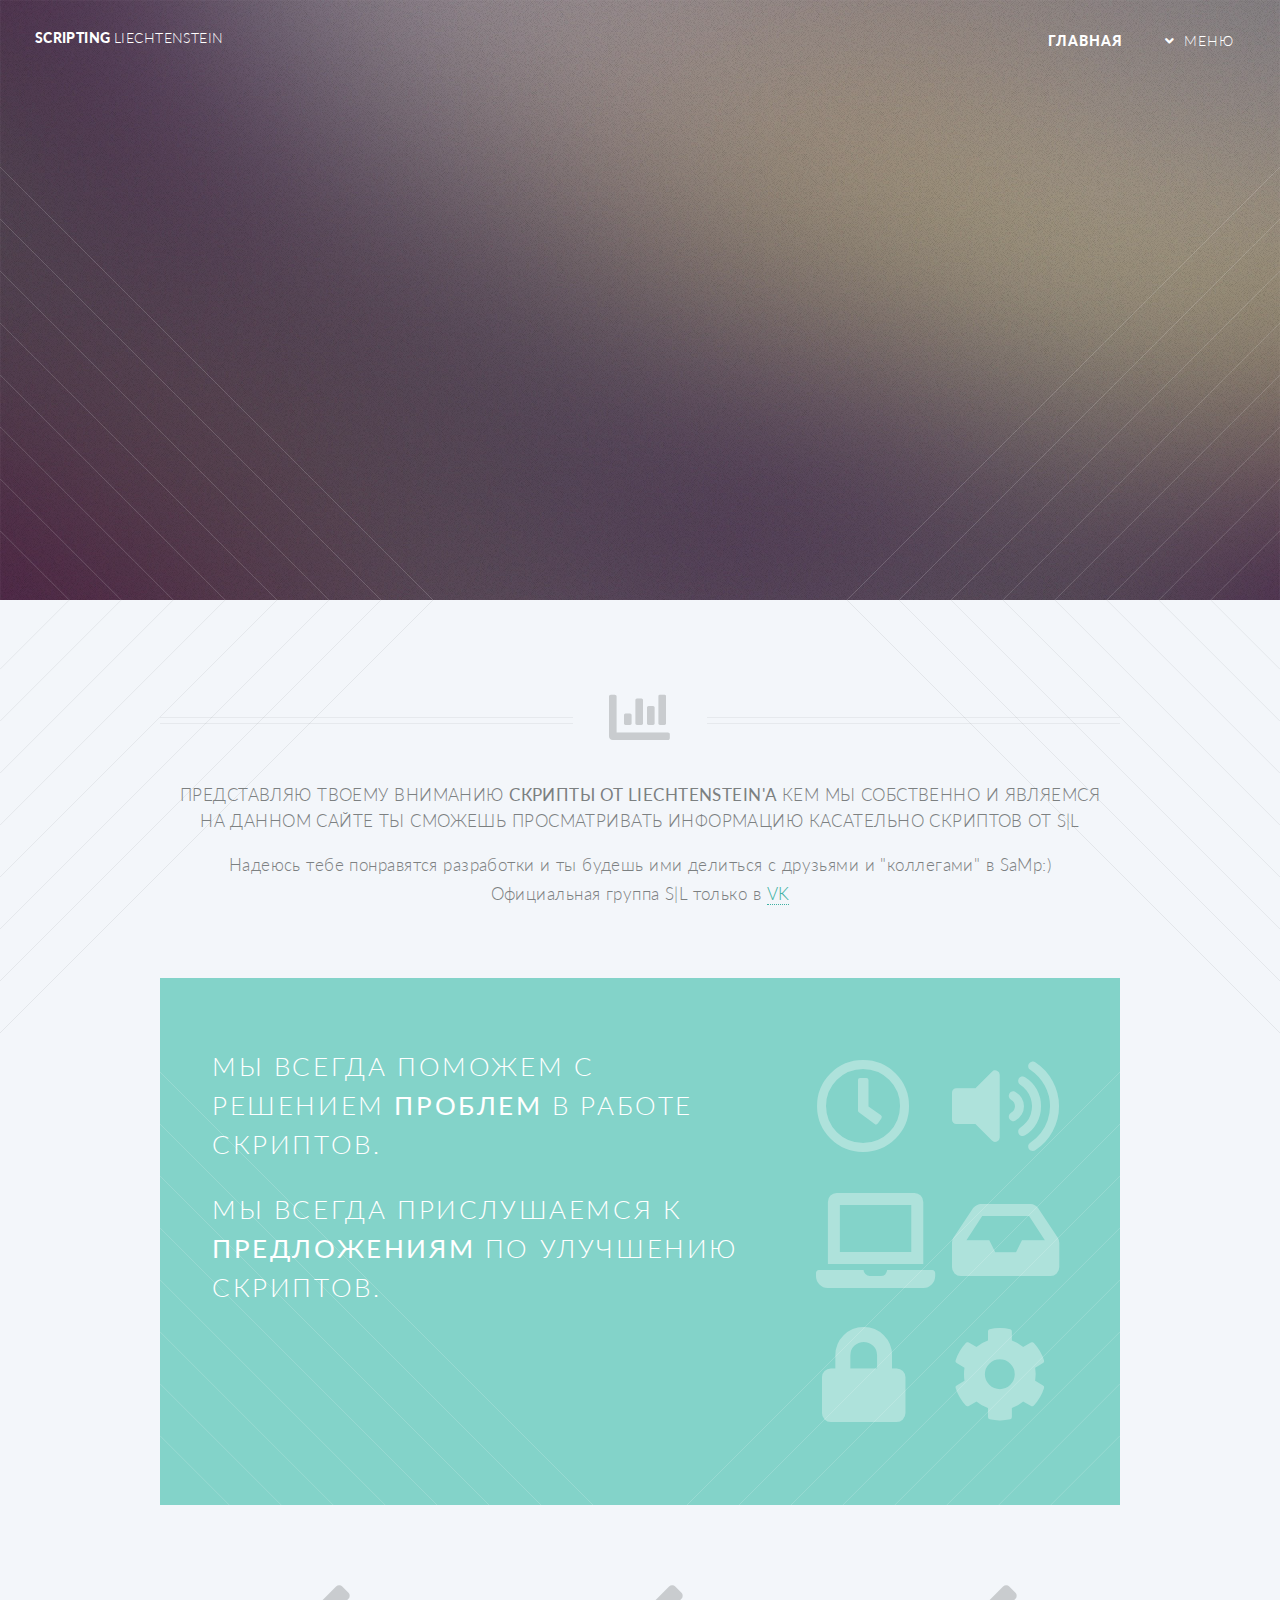
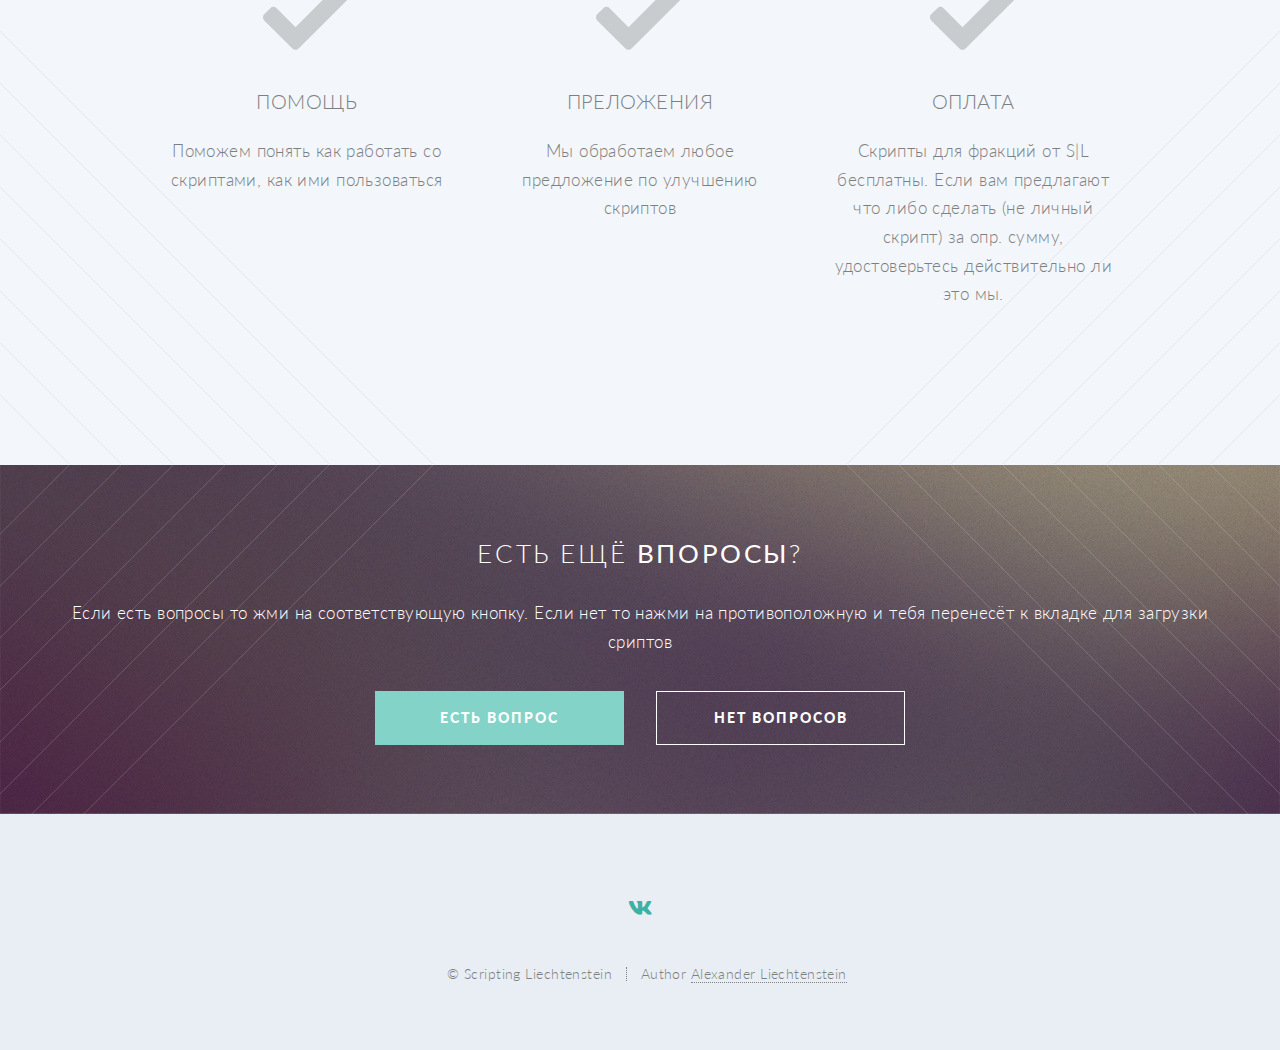
==== index.html @ 7e710039 "Update index.html" ====
<!DOCTYPE HTML>
<!--
	Designer by Liechtenstein // Author Liechtenstein
	vk.com/alexanderliecht
-->
<html lang="ru">
<html>
	<head>
		<title>Scripting Liechtenstein</title>
		<meta charset="utf-8" />
		<meta name="viewport" content="width=device-width, initial-scale=1, user-scalable=no" />
		<link rel="stylesheet" href="assets/css/main.css" />
		<noscript><link rel="stylesheet" href="assets/css/noscript.css" /></noscript>
		<source src="media/music.mp3">
	</head>
	<body class="index is-preload">
		<div id="page-wrapper">

			<!-- Header -->
				<header id="header" class="alt">
					<h1 id="logo"><a href="index.html">Scripting <span>Liechtenstein</span></a></h1>
					<nav id="nav">
						<ul>
							<li class="current"><a href="index.html">Главная</a></li>
							<li class="submenu">
								<a href="#">Меню</a>
								<ul>
									<li><a href="scripts.html">Скрипты</a></li>
									<li><a href="contact.html">Contact</a></li>
								</ul>
							</li>
							<!-- <li><a href="#" class="button primary">Sign Up</a></li> -->
						</ul>
					</nav>
				</header>

			<!-- Banner -->
				<section id="banner">
					<div class="inner">

						<header>
							<h2>Scripting Liechtenstein</h2>
						</header>
						<p>Это официальный сайт<strong> Scripting Liechtenstein</strong>						<br />
						Добро пожаловать!
						<br />
						<a href="https://vk.com/scripts_by_liechtenstein">Официальная группа VK</a>.</p>
						<footer>
							<ul class="buttons stacked">
								<li><a href="#main" class="button fit scrolly">Нажми</a></li>
							</ul>
						</footer>

					</div>

				</section>

			<!-- Main -->
				<article id="main">

					<header class="special container">
						<span class="icon solid fa-chart-bar"></span>
						<h1>Представляю твоему вниманию <strong>Скрипты от Liechtenstein'а</strong> кем мы собственно и являемся
						<br />
						На данном сайте ты сможешь просматривать информацию касательно скриптов от S|L</h1>
						<p>Надеюсь тебе понравятся разработки и ты будешь ими делиться с друзьями и "коллегами" в SaMp:)
						<br />
						Официальная группа S|L только в <a href="https://vk.com/scripts_by_liechtenstein">VK</a></p>
					</header>

					<!-- One -->
						<section class="wrapper style2 container special-alt">
							<div class="row gtr-50">
								<div class="col-8 col-12-narrower">

									<header>
										<h2>Мы всегда поможем с решением <strong>проблем</strong> в работе скриптов.</h2>
										<h2>Мы всегда прислушаемся к <strong>предложениям</strong> по улучшению скриптов.</h2>
									</header>
									<p></p>
									<!-- <footer>
										<ul class="buttons">
											<li><a href="#" class="button">Find Out More</a></li>
										</ul>
									</footer> -->

								</div>
								<div class="col-4 col-12-narrower imp-narrower">

									<ul class="featured-icons">
										<li><span class="icon fa-clock"><span class="label">Feature 1</span></span></li>
										<li><span class="icon solid fa-volume-up"><span class="label">Feature 2</span></span></li>
										<li><span class="icon solid fa-laptop"><span class="label">Feature 3</span></span></li>
										<li><span class="icon solid fa-inbox"><span class="label">Feature 4</span></span></li>
										<li><span class="icon solid fa-lock"><span class="label">Feature 5</span></span></li>
										<li><span class="icon solid fa-cog"><span class="label">Feature 6</span></span></li>
									</ul>

								</div>
							</div>
						</section>

					<!-- Two -->
						<section class="wrapper style1 container special">
							<div class="row">
								<div class="col-4 col-12-narrower">

									<section>
										<span class="icon solid featured fa-check"></span>
										<header>
											<h3>Помощь</h3>
										</header>
										<p>Поможем понять как работать со скриптами, как ими пользоваться</p>
									</section>

								</div>
								<div class="col-4 col-12-narrower">

									<section>
										<span class="icon solid featured fa-check"></span>
										<header>
											<h3>Преложения</h3>
										</header>
										<p>Мы обработаем любое предложение по улучшению скриптов</p>
									</section>

								</div>
								<div class="col-4 col-12-narrower">

									<section>
										<span class="icon solid featured fa-check"></span>
										<header>
											<h3>Оплата</h3>
										</header>
										<p>Скрипты для фракций от S|L бесплатны. Если вам предлагают что либо сделать (не личный скрипт) за опр. сумму, удостоверьтесь действительно ли это мы.</p>
									</section>

								</div>
							</div>
						</section>

					<!-- Three -->
						<!-- <section class="wrapper style3 container special">

							<header class="major">
								<h2>Next look at this <strong>cool stuff</strong></h2>
							</header>

							<div class="row">
								<div class="col-6 col-12-narrower">

									<section>
										<a href="#" class="image featured"><img src="images/pic01.jpg" alt="" /></a>
										<header>
											<h3>A Really Fast Train</h3>
										</header>
										<p>Sed tristique purus vitae volutpat commodo suscipit amet sed nibh. Proin a ullamcorper sed blandit. Sed tristique purus vitae volutpat commodo suscipit ullamcorper sed blandit lorem ipsum dolore.</p>
									</section>

								</div>
								<div class="col-6 col-12-narrower">

									<section>
										<a href="#" class="image featured"><img src="images/pic02.jpg" alt="" /></a>
										<header>
											<h3>An Airport Terminal</h3>
										</header>
										<p>Sed tristique purus vitae volutpat commodo suscipit amet sed nibh. Proin a ullamcorper sed blandit. Sed tristique purus vitae volutpat commodo suscipit ullamcorper sed blandit lorem ipsum dolore.</p>
									</section>

								</div>
							</div>
							<div class="row">
								<div class="col-6 col-12-narrower">

									<section>
										<a href="#" class="image featured"><img src="images/pic03.jpg" alt="" /></a>
										<header>
											<h3>Hyperspace Travel</h3>
										</header>
										<p>Sed tristique purus vitae volutpat commodo suscipit amet sed nibh. Proin a ullamcorper sed blandit. Sed tristique purus vitae volutpat commodo suscipit ullamcorper sed blandit lorem ipsum dolore.</p>
									</section>

								</div>
								<div class="col-6 col-12-narrower">

									<section>
										<a href="#" class="image featured"><img src="images/pic04.jpg" alt="" /></a>
										<header>
											<h3>And Another Train</h3>
										</header>
										<p>Sed tristique purus vitae volutpat commodo suscipit amet sed nibh. Proin a ullamcorper sed blandit. Sed tristique purus vitae volutpat commodo suscipit ullamcorper sed blandit lorem ipsum dolore.</p>
									</section>

								</div>
							</div>

							<footer class="major">
								<ul class="buttons">
									<li><a href="#" class="button">See More</a></li>
								</ul>
							</footer>

						</section> -->

				</article>

			<!-- CTA -->
				<section id="cta">

					<header>
						<h2>Есть ещё <strong>впоросы</strong>?</h2>
						<p>Если есть вопросы то жми на соответствующую кнопку. Если нет то нажми на противоположную и тебя перенесёт к вкладке для загрузки сриптов</p>
					</header>
					<footer>
						<ul class="buttons">
							<li><a href="#" class="button primary">Есть вопрос</a></li>
							<li><a href="#" class="button">Нет вопросов</a></li>
						</ul>
					</footer>

				</section>

			<!-- Footer -->
				<footer id="footer">

					<ul class="icons">
						<!-- <li><a href="#" class="icon brands circle fa-twitter"><span class="label">Twitter</span></a></li> -->
						<li><a href="https://vk.com/scripts_by_liechtenstein" class="icon brands circle fa-vk"><span class="label">ВКонтакте</span></a></li>
						<!-- <li><a href="#" class="icon brands circle fa-google-plus-g"><span class="label">Google+</span></a></li> -->
						<!-- <li><a href="#" class="icon brands circle fa-github"><span class="label">Github</span></a></li> -->
						<!-- <li><a href="#" class="icon brands circle fa-dribbble"><span class="label">Dribbble</span></a></li> -->
					</ul>

					<ul class="copyright">
						<li>&copy; Scripting Liechtenstein</li><li>Author <a href="https://vk.com/alexanderliecht">Alexander Liechtenstein</a></li>
					</ul>

				</footer>

		</div>

		<!-- Scripts -->
			<script src="assets/js/jquery.min.js"></script>
			<script src="assets/js/jquery.dropotron.min.js"></script>
			<script src="assets/js/jquery.scrolly.min.js"></script>
			<script src="assets/js/jquery.scrollex.min.js"></script>
			<script src="assets/js/browser.min.js"></script>
			<script src="assets/js/breakpoints.min.js"></script>
			<script src="assets/js/util.js"></script>
			<script src="assets/js/main.js"></script>

	</body>
</html>
---- assets/css/main.css ----
@import url("fontawesome-all.min.css");
@import url("https://fonts.googleapis.com/css?family=Lato:300,400,900");

/*
	Twenty by HTML5 UP
	html5up.net | @ajlkn
	Free for personal and commercial use under the CCA 3.0 license (html5up.net/license)
*/

html, body, div, span, applet, object,
iframe, h1, h2, h3, h4, h5, h6, p, blockquote,
pre, a, abbr, acronym, address, big, cite,
code, del, dfn, em, img, ins, kbd, q, s, samp,
small, strike, strong, sub, sup, tt, var, b,
u, i, center, dl, dt, dd, ol, ul, li, fieldset,
form, label, legend, table, caption, tbody,
tfoot, thead, tr, th, td, article, aside,
canvas, details, embed, figure, figcaption,
footer, header, hgroup, menu, nav, output, ruby,
section, summary, time, mark, audio, video {
	margin: 0;
	padding: 0;
	border: 0;
	font-size: 100%;
	font: inherit;
	vertical-align: baseline;}

article, aside, details, figcaption, figure,
footer, header, hgroup, menu, nav, section {
	display: block;}

body {
	line-height: 1;
}

ol, ul {
	list-style: none;
}

blockquote, q {
	quotes: none;
}

	blockquote:before, blockquote:after, q:before, q:after {
		content: '';
		content: none;
	}

table {
	border-collapse: collapse;
	border-spacing: 0;
}

body {
	-webkit-text-size-adjust: none;
}

mark {
	background-color: transparent;
	color: inherit;
}

input::-moz-focus-inner {
	border: 0;
	padding: 0;
}

input, select, textarea {
	-moz-appearance: none;
	-webkit-appearance: none;
	-ms-appearance: none;
	appearance: none;
}

/* Basic */

	html {
		box-sizing: border-box;
	}

	*, *:before, *:after {
		box-sizing: inherit;
	}

	body {
		background: #f3f6fa;
	}

		body.is-preload *, body.is-preload *:before, body.is-preload *:after {
			-moz-animation: none !important;
			-webkit-animation: none !important;
			-ms-animation: none !important;
			animation: none !important;
			-moz-transition: none !important;
			-webkit-transition: none !important;
			-ms-transition: none !important;
			transition: none !important;
		}

	body, input, select, textarea {
		color: #7c8081;
		font-family: 'Lato', sans-serif;
		font-size: 15pt;
		font-weight: 300;
		letter-spacing: 0.025em;
		line-height: 1.75em;
	}

	a {
		-moz-transition: color 0.2s ease-in-out, border-color 0.2s ease-in-out, background-color 0.2s ease-in-out;
		-webkit-transition: color 0.2s ease-in-out, border-color 0.2s ease-in-out, background-color 0.2s ease-in-out;
		-ms-transition: color 0.2s ease-in-out, border-color 0.2s ease-in-out, background-color 0.2s ease-in-out;
		transition: color 0.2s ease-in-out, border-color 0.2s ease-in-out, background-color 0.2s ease-in-out;
		color: #3fb1a3;
		text-decoration: none;
		border-bottom: dotted 1px;
	}

		a:hover {
			border-bottom-color: transparent;
		}

	strong, b {
		font-weight: 400;
	}

	p, ul, ol, dl, table, blockquote {
		margin: 0 0 2em 0;
	}

	h1, h2, h3, h4, h5, h6 {
		color: inherit;
		font-weight: 300;
		line-height: 1.75em;
		margin-bottom: 1em;
		text-transform: uppercase;
	}

		h1 a, h2 a, h3 a, h4 a, h5 a, h6 a {
			color: inherit;
			text-decoration: none;
			border: 0;
		}

	h2 {
		font-size: 1.5em;
		letter-spacing: 0.1em;
	}

	h3 {
		font-size: 1.15em;
		letter-spacing: 0.025em;
	}

	sub {
		font-size: 0.8em;
		position: relative;
		top: 0.5em;
	}

	sup {
		font-size: 0.8em;
		position: relative;
		top: -0.5em;
	}

	hr {
		border-top: solid 1px rgba(124, 128, 129, 0.2);
		border: 0;
		margin-bottom: 1.5em;
	}

	blockquote {
		border-left: solid 0.5em rgba(124, 128, 129, 0.2);
		font-style: italic;
		padding: 1em 0 1em 2em;
	}

/* Container */

	.container {
		margin: 0 auto;
		max-width: 100%;
		width: 1400px;
	}

		.container.medium {
			width: 1050px;
		}

		@media screen and (max-width: 1680px) {

			.container {
				width: 1200px;
			}

				.container.medium {
					width: 900px;
				}

		}

		@media screen and (max-width: 1280px) {

			.container {
				width: 960px;
			}

				.container.medium {
					width: 735px;
				}

		}

		@media screen and (max-width: 980px) {

			.container {
				width: 95%;
			}

				.container.medium {
					width: 71.25%;
				}

		}

		@media screen and (max-width: 840px) {

			.container {
				width: 95%;
			}

				.container.medium {
					width: 95%;
				}

		}

		@media screen and (max-width: 736px) {

			.container {
				width: 100%;
			}

				.container.medium {
					width: 100%;
				}

		}

/* Row */

	.row {
		display: flex;
		flex-wrap: wrap;
		box-sizing: border-box;
		align-items: stretch;
	}

		.row > * {
			box-sizing: border-box;
		}

		.row.gtr-uniform > * > :last-child {
			margin-bottom: 0;
		}

		.row.aln-left {
			justify-content: flex-start;
		}

		.row.aln-center {
			justify-content: center;
		}

		.row.aln-right {
			justify-content: flex-end;
		}

		.row.aln-top {
			align-items: flex-start;
		}

		.row.aln-middle {
			align-items: center;
		}

		.row.aln-bottom {
			align-items: flex-end;
		}

		.row > .imp {
			order: -1;
		}

		.row > .col-1 {
			width: 8.33333%;
		}

		.row > .off-1 {
			margin-left: 8.33333%;
		}

		.row > .col-2 {
			width: 16.66667%;
		}

		.row > .off-2 {
			margin-left: 16.66667%;
		}

		.row > .col-3 {
			width: 25%;
		}

		.row > .off-3 {
			margin-left: 25%;
		}

		.row > .col-4 {
			width: 33.33333%;
		}

		.row > .off-4 {
			margin-left: 33.33333%;
		}

		.row > .col-5 {
			width: 41.66667%;
		}

		.row > .off-5 {
			margin-left: 41.66667%;
		}

		.row > .col-6 {
			width: 50%;
		}

		.row > .off-6 {
			margin-left: 50%;
		}

		.row > .col-7 {
			width: 58.33333%;
		}

		.row > .off-7 {
			margin-left: 58.33333%;
		}

		.row > .col-8 {
			width: 66.66667%;
		}

		.row > .off-8 {
			margin-left: 66.66667%;
		}

		.row > .col-9 {
			width: 75%;
		}

		.row > .off-9 {
			margin-left: 75%;
		}

		.row > .col-10 {
			width: 83.33333%;
		}

		.row > .off-10 {
			margin-left: 83.33333%;
		}

		.row > .col-11 {
			width: 91.66667%;
		}

		.row > .off-11 {
			margin-left: 91.66667%;
		}

		.row > .col-12 {
			width: 100%;
		}

		.row > .off-12 {
			margin-left: 100%;
		}

		.row.gtr-0 {
			margin-top: 0px;
			margin-left: 0px;
		}

			.row.gtr-0 > * {
				padding: 0px 0 0 0px;
			}

			.row.gtr-0.gtr-uniform {
				margin-top: 0px;
			}

				.row.gtr-0.gtr-uniform > * {
					padding-top: 0px;
				}

		.row.gtr-25 {
			margin-top: -12.5px;
			margin-left: -12.5px;
		}

			.row.gtr-25 > * {
				padding: 12.5px 0 0 12.5px;
			}

			.row.gtr-25.gtr-uniform {
				margin-top: -12.5px;
			}

				.row.gtr-25.gtr-uniform > * {
					padding-top: 12.5px;
				}

		.row.gtr-50 {
			margin-top: -25px;
			margin-left: -25px;
		}

			.row.gtr-50 > * {
				padding: 25px 0 0 25px;
			}

			.row.gtr-50.gtr-uniform {
				margin-top: -25px;
			}

				.row.gtr-50.gtr-uniform > * {
					padding-top: 25px;
				}

		.row {
			margin-top: -50px;
			margin-left: -50px;
		}

			.row > * {
				padding: 50px 0 0 50px;
			}

			.row.gtr-uniform {
				margin-top: -50px;
			}

				.row.gtr-uniform > * {
					padding-top: 50px;
				}

		.row.gtr-150 {
			margin-top: -75px;
			margin-left: -75px;
		}

			.row.gtr-150 > * {
				padding: 75px 0 0 75px;
			}

			.row.gtr-150.gtr-uniform {
				margin-top: -75px;
			}

				.row.gtr-150.gtr-uniform > * {
					padding-top: 75px;
				}

		.row.gtr-200 {
			margin-top: -100px;
			margin-left: -100px;
		}

			.row.gtr-200 > * {
				padding: 100px 0 0 100px;
			}

			.row.gtr-200.gtr-uniform {
				margin-top: -100px;
			}

				.row.gtr-200.gtr-uniform > * {
					padding-top: 100px;
				}

		@media screen and (max-width: 1680px) {

			.row {
				display: flex;
				flex-wrap: wrap;
				box-sizing: border-box;
				align-items: stretch;
			}

				.row > * {
					box-sizing: border-box;
				}

				.row.gtr-uniform > * > :last-child {
					margin-bottom: 0;
				}

				.row.aln-left {
					justify-content: flex-start;
				}

				.row.aln-center {
					justify-content: center;
				}

				.row.aln-right {
					justify-content: flex-end;
				}

				.row.aln-top {
					align-items: flex-start;
				}

				.row.aln-middle {
					align-items: center;
				}

				.row.aln-bottom {
					align-items: flex-end;
				}

				.row > .imp-wide {
					order: -1;
				}

				.row > .col-1-wide {
					width: 8.33333%;
				}

				.row > .off-1-wide {
					margin-left: 8.33333%;
				}

				.row > .col-2-wide {
					width: 16.66667%;
				}

				.row > .off-2-wide {
					margin-left: 16.66667%;
				}

				.row > .col-3-wide {
					width: 25%;
				}

				.row > .off-3-wide {
					margin-left: 25%;
				}

				.row > .col-4-wide {
					width: 33.33333%;
				}

				.row > .off-4-wide {
					margin-left: 33.33333%;
				}

				.row > .col-5-wide {
					width: 41.66667%;
				}

				.row > .off-5-wide {
					margin-left: 41.66667%;
				}

				.row > .col-6-wide {
					width: 50%;
				}

				.row > .off-6-wide {
					margin-left: 50%;
				}

				.row > .col-7-wide {
					width: 58.33333%;
				}

				.row > .off-7-wide {
					margin-left: 58.33333%;
				}

				.row > .col-8-wide {
					width: 66.66667%;
				}

				.row > .off-8-wide {
					margin-left: 66.66667%;
				}

				.row > .col-9-wide {
					width: 75%;
				}

				.row > .off-9-wide {
					margin-left: 75%;
				}

				.row > .col-10-wide {
					width: 83.33333%;
				}

				.row > .off-10-wide {
					margin-left: 83.33333%;
				}

				.row > .col-11-wide {
					width: 91.66667%;
				}

				.row > .off-11-wide {
					margin-left: 91.66667%;
				}

				.row > .col-12-wide {
					width: 100%;
				}

				.row > .off-12-wide {
					margin-left: 100%;
				}

				.row.gtr-0 {
					margin-top: 0px;
					margin-left: 0px;
				}

					.row.gtr-0 > * {
						padding: 0px 0 0 0px;
					}

					.row.gtr-0.gtr-uniform {
						margin-top: 0px;
					}

						.row.gtr-0.gtr-uniform > * {
							padding-top: 0px;
						}

				.row.gtr-25 {
					margin-top: -10px;
					margin-left: -10px;
				}

					.row.gtr-25 > * {
						padding: 10px 0 0 10px;
					}

					.row.gtr-25.gtr-uniform {
						margin-top: -10px;
					}

						.row.gtr-25.gtr-uniform > * {
							padding-top: 10px;
						}

				.row.gtr-50 {
					margin-top: -20px;
					margin-left: -20px;
				}

					.row.gtr-50 > * {
						padding: 20px 0 0 20px;
					}

					.row.gtr-50.gtr-uniform {
						margin-top: -20px;
					}

						.row.gtr-50.gtr-uniform > * {
							padding-top: 20px;
						}

				.row {
					margin-top: -40px;
					margin-left: -40px;
				}

					.row > * {
						padding: 40px 0 0 40px;
					}

					.row.gtr-uniform {
						margin-top: -40px;
					}

						.row.gtr-uniform > * {
							padding-top: 40px;
						}

				.row.gtr-150 {
					margin-top: -60px;
					margin-left: -60px;
				}

					.row.gtr-150 > * {
						padding: 60px 0 0 60px;
					}

					.row.gtr-150.gtr-uniform {
						margin-top: -60px;
					}

						.row.gtr-150.gtr-uniform > * {
							padding-top: 60px;
						}

				.row.gtr-200 {
					margin-top: -80px;
					margin-left: -80px;
				}

					.row.gtr-200 > * {
						padding: 80px 0 0 80px;
					}

					.row.gtr-200.gtr-uniform {
						margin-top: -80px;
					}

						.row.gtr-200.gtr-uniform > * {
							padding-top: 80px;
						}

		}

		@media screen and (max-width: 1280px) {

			.row {
				display: flex;
				flex-wrap: wrap;
				box-sizing: border-box;
				align-items: stretch;
			}

				.row > * {
					box-sizing: border-box;
				}

				.row.gtr-uniform > * > :last-child {
					margin-bottom: 0;
				}

				.row.aln-left {
					justify-content: flex-start;
				}

				.row.aln-center {
					justify-content: center;
				}

				.row.aln-right {
					justify-content: flex-end;
				}

				.row.aln-top {
					align-items: flex-start;
				}

				.row.aln-middle {
					align-items: center;
				}

				.row.aln-bottom {
					align-items: flex-end;
				}

				.row > .imp-normal {
					order: -1;
				}

				.row > .col-1-normal {
					width: 8.33333%;
				}

				.row > .off-1-normal {
					margin-left: 8.33333%;
				}

				.row > .col-2-normal {
					width: 16.66667%;
				}

				.row > .off-2-normal {
					margin-left: 16.66667%;
				}

				.row > .col-3-normal {
					width: 25%;
				}

				.row > .off-3-normal {
					margin-left: 25%;
				}

				.row > .col-4-normal {
					width: 33.33333%;
				}

				.row > .off-4-normal {
					margin-left: 33.33333%;
				}

				.row > .col-5-normal {
					width: 41.66667%;
				}

				.row > .off-5-normal {
					margin-left: 41.66667%;
				}

				.row > .col-6-normal {
					width: 50%;
				}

				.row > .off-6-normal {
					margin-left: 50%;
				}

				.row > .col-7-normal {
					width: 58.33333%;
				}

				.row > .off-7-normal {
					margin-left: 58.33333%;
				}

				.row > .col-8-normal {
					width: 66.66667%;
				}

				.row > .off-8-normal {
					margin-left: 66.66667%;
				}

				.row > .col-9-normal {
					width: 75%;
				}

				.row > .off-9-normal {
					margin-left: 75%;
				}

				.row > .col-10-normal {
					width: 83.33333%;
				}

				.row > .off-10-normal {
					margin-left: 83.33333%;
				}

				.row > .col-11-normal {
					width: 91.66667%;
				}

				.row > .off-11-normal {
					margin-left: 91.66667%;
				}

				.row > .col-12-normal {
					width: 100%;
				}

				.row > .off-12-normal {
					margin-left: 100%;
				}

				.row.gtr-0 {
					margin-top: 0px;
					margin-left: 0px;
				}

					.row.gtr-0 > * {
						padding: 0px 0 0 0px;
					}

					.row.gtr-0.gtr-uniform {
						margin-top: 0px;
					}

						.row.gtr-0.gtr-uniform > * {
							padding-top: 0px;
						}

				.row.gtr-25 {
					margin-top: -10px;
					margin-left: -10px;
				}

					.row.gtr-25 > * {
						padding: 10px 0 0 10px;
					}

					.row.gtr-25.gtr-uniform {
						margin-top: -10px;
					}

						.row.gtr-25.gtr-uniform > * {
							padding-top: 10px;
						}

				.row.gtr-50 {
					margin-top: -20px;
					margin-left: -20px;
				}

					.row.gtr-50 > * {
						padding: 20px 0 0 20px;
					}

					.row.gtr-50.gtr-uniform {
						margin-top: -20px;
					}

						.row.gtr-50.gtr-uniform > * {
							padding-top: 20px;
						}

				.row {
					margin-top: -40px;
					margin-left: -40px;
				}

					.row > * {
						padding: 40px 0 0 40px;
					}

					.row.gtr-uniform {
						margin-top: -40px;
					}

						.row.gtr-uniform > * {
							padding-top: 40px;
						}

				.row.gtr-150 {
					margin-top: -60px;
					margin-left: -60px;
				}

					.row.gtr-150 > * {
						padding: 60px 0 0 60px;
					}

					.row.gtr-150.gtr-uniform {
						margin-top: -60px;
					}

						.row.gtr-150.gtr-uniform > * {
							padding-top: 60px;
						}

				.row.gtr-200 {
					margin-top: -80px;
					margin-left: -80px;
				}

					.row.gtr-200 > * {
						padding: 80px 0 0 80px;
					}

					.row.gtr-200.gtr-uniform {
						margin-top: -80px;
					}

						.row.gtr-200.gtr-uniform > * {
							padding-top: 80px;
						}

		}

		@media screen and (max-width: 980px) {

			.row {
				display: flex;
				flex-wrap: wrap;
				box-sizing: border-box;
				align-items: stretch;
			}

				.row > * {
					box-sizing: border-box;
				}

				.row.gtr-uniform > * > :last-child {
					margin-bottom: 0;
				}

				.row.aln-left {
					justify-content: flex-start;
				}

				.row.aln-center {
					justify-content: center;
				}

				.row.aln-right {
					justify-content: flex-end;
				}

				.row.aln-top {
					align-items: flex-start;
				}

				.row.aln-middle {
					align-items: center;
				}

				.row.aln-bottom {
					align-items: flex-end;
				}

				.row > .imp-narrow {
					order: -1;
				}

				.row > .col-1-narrow {
					width: 8.33333%;
				}

				.row > .off-1-narrow {
					margin-left: 8.33333%;
				}

				.row > .col-2-narrow {
					width: 16.66667%;
				}

				.row > .off-2-narrow {
					margin-left: 16.66667%;
				}

				.row > .col-3-narrow {
					width: 25%;
				}

				.row > .off-3-narrow {
					margin-left: 25%;
				}

				.row > .col-4-narrow {
					width: 33.33333%;
				}

				.row > .off-4-narrow {
					margin-left: 33.33333%;
				}

				.row > .col-5-narrow {
					width: 41.66667%;
				}

				.row > .off-5-narrow {
					margin-left: 41.66667%;
				}

				.row > .col-6-narrow {
					width: 50%;
				}

				.row > .off-6-narrow {
					margin-left: 50%;
				}

				.row > .col-7-narrow {
					width: 58.33333%;
				}

				.row > .off-7-narrow {
					margin-left: 58.33333%;
				}

				.row > .col-8-narrow {
					width: 66.66667%;
				}

				.row > .off-8-narrow {
					margin-left: 66.66667%;
				}

				.row > .col-9-narrow {
					width: 75%;
				}

				.row > .off-9-narrow {
					margin-left: 75%;
				}

				.row > .col-10-narrow {
					width: 83.33333%;
				}

				.row > .off-10-narrow {
					margin-left: 83.33333%;
				}

				.row > .col-11-narrow {
					width: 91.66667%;
				}

				.row > .off-11-narrow {
					margin-left: 91.66667%;
				}

				.row > .col-12-narrow {
					width: 100%;
				}

				.row > .off-12-narrow {
					margin-left: 100%;
				}

				.row.gtr-0 {
					margin-top: 0px;
					margin-left: 0px;
				}

					.row.gtr-0 > * {
						padding: 0px 0 0 0px;
					}

					.row.gtr-0.gtr-uniform {
						margin-top: 0px;
					}

						.row.gtr-0.gtr-uniform > * {
							padding-top: 0px;
						}

				.row.gtr-25 {
					margin-top: -7.5px;
					margin-left: -7.5px;
				}

					.row.gtr-25 > * {
						padding: 7.5px 0 0 7.5px;
					}

					.row.gtr-25.gtr-uniform {
						margin-top: -7.5px;
					}

						.row.gtr-25.gtr-uniform > * {
							padding-top: 7.5px;
						}

				.row.gtr-50 {
					margin-top: -15px;
					margin-left: -15px;
				}

					.row.gtr-50 > * {
						padding: 15px 0 0 15px;
					}

					.row.gtr-50.gtr-uniform {
						margin-top: -15px;
					}

						.row.gtr-50.gtr-uniform > * {
							padding-top: 15px;
						}

				.row {
					margin-top: -30px;
					margin-left: -30px;
				}

					.row > * {
						padding: 30px 0 0 30px;
					}

					.row.gtr-uniform {
						margin-top: -30px;
					}

						.row.gtr-uniform > * {
							padding-top: 30px;
						}

				.row.gtr-150 {
					margin-top: -45px;
					margin-left: -45px;
				}

					.row.gtr-150 > * {
						padding: 45px 0 0 45px;
					}

					.row.gtr-150.gtr-uniform {
						margin-top: -45px;
					}

						.row.gtr-150.gtr-uniform > * {
							padding-top: 45px;
						}

				.row.gtr-200 {
					margin-top: -60px;
					margin-left: -60px;
				}

					.row.gtr-200 > * {
						padding: 60px 0 0 60px;
					}

					.row.gtr-200.gtr-uniform {
						margin-top: -60px;
					}

						.row.gtr-200.gtr-uniform > * {
							padding-top: 60px;
						}

		}

		@media screen and (max-width: 840px) {

			.row {
				display: flex;
				flex-wrap: wrap;
				box-sizing: border-box;
				align-items: stretch;
			}

				.row > * {
					box-sizing: border-box;
				}

				.row.gtr-uniform > * > :last-child {
					margin-bottom: 0;
				}

				.row.aln-left {
					justify-content: flex-start;
				}

				.row.aln-center {
					justify-content: center;
				}

				.row.aln-right {
					justify-content: flex-end;
				}

				.row.aln-top {
					align-items: flex-start;
				}

				.row.aln-middle {
					align-items: center;
				}

				.row.aln-bottom {
					align-items: flex-end;
				}

				.row > .imp-narrower {
					order: -1;
				}

				.row > .col-1-narrower {
					width: 8.33333%;
				}

				.row > .off-1-narrower {
					margin-left: 8.33333%;
				}

				.row > .col-2-narrower {
					width: 16.66667%;
				}

				.row > .off-2-narrower {
					margin-left: 16.66667%;
				}

				.row > .col-3-narrower {
					width: 25%;
				}

				.row > .off-3-narrower {
					margin-left: 25%;
				}

				.row > .col-4-narrower {
					width: 33.33333%;
				}

				.row > .off-4-narrower {
					margin-left: 33.33333%;
				}

				.row > .col-5-narrower {
					width: 41.66667%;
				}

				.row > .off-5-narrower {
					margin-left: 41.66667%;
				}

				.row > .col-6-narrower {
					width: 50%;
				}

				.row > .off-6-narrower {
					margin-left: 50%;
				}

				.row > .col-7-narrower {
					width: 58.33333%;
				}

				.row > .off-7-narrower {
					margin-left: 58.33333%;
				}

				.row > .col-8-narrower {
					width: 66.66667%;
				}

				.row > .off-8-narrower {
					margin-left: 66.66667%;
				}

				.row > .col-9-narrower {
					width: 75%;
				}

				.row > .off-9-narrower {
					margin-left: 75%;
				}

				.row > .col-10-narrower {
					width: 83.33333%;
				}

				.row > .off-10-narrower {
					margin-left: 83.33333%;
				}

				.row > .col-11-narrower {
					width: 91.66667%;
				}

				.row > .off-11-narrower {
					margin-left: 91.66667%;
				}

				.row > .col-12-narrower {
					width: 100%;
				}

				.row > .off-12-narrower {
					margin-left: 100%;
				}

				.row.gtr-0 {
					margin-top: 0px;
					margin-left: 0px;
				}

					.row.gtr-0 > * {
						padding: 0px 0 0 0px;
					}

					.row.gtr-0.gtr-uniform {
						margin-top: 0px;
					}

						.row.gtr-0.gtr-uniform > * {
							padding-top: 0px;
						}

				.row.gtr-25 {
					margin-top: -7.5px;
					margin-left: -7.5px;
				}

					.row.gtr-25 > * {
						padding: 7.5px 0 0 7.5px;
					}

					.row.gtr-25.gtr-uniform {
						margin-top: -7.5px;
					}

						.row.gtr-25.gtr-uniform > * {
							padding-top: 7.5px;
						}

				.row.gtr-50 {
					margin-top: -15px;
					margin-left: -15px;
				}

					.row.gtr-50 > * {
						padding: 15px 0 0 15px;
					}

					.row.gtr-50.gtr-uniform {
						margin-top: -15px;
					}

						.row.gtr-50.gtr-uniform > * {
							padding-top: 15px;
						}

				.row {
					margin-top: -30px;
					margin-left: -30px;
				}

					.row > * {
						padding: 30px 0 0 30px;
					}

					.row.gtr-uniform {
						margin-top: -30px;
					}

						.row.gtr-uniform > * {
							padding-top: 30px;
						}

				.row.gtr-150 {
					margin-top: -45px;
					margin-left: -45px;
				}

					.row.gtr-150 > * {
						padding: 45px 0 0 45px;
					}

					.row.gtr-150.gtr-uniform {
						margin-top: -45px;
					}

						.row.gtr-150.gtr-uniform > * {
							padding-top: 45px;
						}

				.row.gtr-200 {
					margin-top: -60px;
					margin-left: -60px;
				}

					.row.gtr-200 > * {
						padding: 60px 0 0 60px;
					}

					.row.gtr-200.gtr-uniform {
						margin-top: -60px;
					}

						.row.gtr-200.gtr-uniform > * {
							padding-top: 60px;
						}

		}

		@media screen and (max-width: 736px) {

			.row {
				display: flex;
				flex-wrap: wrap;
				box-sizing: border-box;
				align-items: stretch;
			}

				.row > * {
					box-sizing: border-box;
				}

				.row.gtr-uniform > * > :last-child {
					margin-bottom: 0;
				}

				.row.aln-left {
					justify-content: flex-start;
				}

				.row.aln-center {
					justify-content: center;
				}

				.row.aln-right {
					justify-content: flex-end;
				}

				.row.aln-top {
					align-items: flex-start;
				}

				.row.aln-middle {
					align-items: center;
				}

				.row.aln-bottom {
					align-items: flex-end;
				}

				.row > .imp-mobile {
					order: -1;
				}

				.row > .col-1-mobile {
					width: 8.33333%;
				}

				.row > .off-1-mobile {
					margin-left: 8.33333%;
				}

				.row > .col-2-mobile {
					width: 16.66667%;
				}

				.row > .off-2-mobile {
					margin-left: 16.66667%;
				}

				.row > .col-3-mobile {
					width: 25%;
				}

				.row > .off-3-mobile {
					margin-left: 25%;
				}

				.row > .col-4-mobile {
					width: 33.33333%;
				}

				.row > .off-4-mobile {
					margin-left: 33.33333%;
				}

				.row > .col-5-mobile {
					width: 41.66667%;
				}

				.row > .off-5-mobile {
					margin-left: 41.66667%;
				}

				.row > .col-6-mobile {
					width: 50%;
				}

				.row > .off-6-mobile {
					margin-left: 50%;
				}

				.row > .col-7-mobile {
					width: 58.33333%;
				}

				.row > .off-7-mobile {
					margin-left: 58.33333%;
				}

				.row > .col-8-mobile {
					width: 66.66667%;
				}

				.row > .off-8-mobile {
					margin-left: 66.66667%;
				}

				.row > .col-9-mobile {
					width: 75%;
				}

				.row > .off-9-mobile {
					margin-left: 75%;
				}

				.row > .col-10-mobile {
					width: 83.33333%;
				}

				.row > .off-10-mobile {
					margin-left: 83.33333%;
				}

				.row > .col-11-mobile {
					width: 91.66667%;
				}

				.row > .off-11-mobile {
					margin-left: 91.66667%;
				}

				.row > .col-12-mobile {
					width: 100%;
				}

				.row > .off-12-mobile {
					margin-left: 100%;
				}

				.row.gtr-0 {
					margin-top: 0px;
					margin-left: 0px;
				}

					.row.gtr-0 > * {
						padding: 0px 0 0 0px;
					}

					.row.gtr-0.gtr-uniform {
						margin-top: 0px;
					}

						.row.gtr-0.gtr-uniform > * {
							padding-top: 0px;
						}

				.row.gtr-25 {
					margin-top: -7.5px;
					margin-left: -7.5px;
				}

					.row.gtr-25 > * {
						padding: 7.5px 0 0 7.5px;
					}

					.row.gtr-25.gtr-uniform {
						margin-top: -7.5px;
					}

						.row.gtr-25.gtr-uniform > * {
							padding-top: 7.5px;
						}

				.row.gtr-50 {
					margin-top: -15px;
					margin-left: -15px;
				}

					.row.gtr-50 > * {
						padding: 15px 0 0 15px;
					}

					.row.gtr-50.gtr-uniform {
						margin-top: -15px;
					}

						.row.gtr-50.gtr-uniform > * {
							padding-top: 15px;
						}

				.row {
					margin-top: -30px;
					margin-left: -30px;
				}

					.row > * {
						padding: 30px 0 0 30px;
					}

					.row.gtr-uniform {
						margin-top: -30px;
					}

						.row.gtr-uniform > * {
							padding-top: 30px;
						}

				.row.gtr-150 {
					margin-top: -45px;
					margin-left: -45px;
				}

					.row.gtr-150 > * {
						padding: 45px 0 0 45px;
					}

					.row.gtr-150.gtr-uniform {
						margin-top: -45px;
					}

						.row.gtr-150.gtr-uniform > * {
							padding-top: 45px;
						}

				.row.gtr-200 {
					margin-top: -60px;
					margin-left: -60px;
				}

					.row.gtr-200 > * {
						padding: 60px 0 0 60px;
					}

					.row.gtr-200.gtr-uniform {
						margin-top: -60px;
					}

						.row.gtr-200.gtr-uniform > * {
							padding-top: 60px;
						}

		}

/* Section/Article */

	section.special, article.special {
		text-align: center;
	}

	header.major {
		padding-bottom: 2em;
	}

	header.special {
		margin-bottom: 5em;
		padding-top: 7em;
		position: relative;
		text-align: center;
	}

		header.special:before, header.special:after {
			border-bottom: solid 1.5px;
			border-top: solid 1.5px;
			content: '';
			height: 7px;
			opacity: 0.1;
			position: absolute;
			top: 1.75em;
			width: 43%;
		}

		header.special:before {
			left: 0;
		}

		header.special:after {
			right: 0;
		}

		header.special h2 {
			margin-bottom: 0;
		}

		header.special h2 + p {
			margin-bottom: 0;
			padding-top: 1.5em;
		}

		header.special .icon {
			cursor: default;
			height: 7em;
			left: 0;
			position: absolute;
			text-align: center;
			top: 1em;
			width: 100%;
		}

			header.special .icon:before {
				font-size: 3.5em;
				opacity: 0.35;
			}

	footer > :last-child {
		margin-bottom: 0;
	}

	footer.major {
		padding-top: 3em;
	}

/* Form */

	input[type="text"],
	input[type="password"],
	input[type="email"],
	textarea {
		-moz-transition: background-color 0.2s ease-in-out, border-color 0.2s ease-in-out;
		-webkit-transition: background-color 0.2s ease-in-out, border-color 0.2s ease-in-out;
		-ms-transition: background-color 0.2s ease-in-out, border-color 0.2s ease-in-out;
		transition: background-color 0.2s ease-in-out, border-color 0.2s ease-in-out;
		-moz-appearance: none;
		-webkit-appearance: none;
		-ms-appearance: none;
		appearance: none;
		background: none;
		border: solid 1px rgba(124, 128, 129, 0.2);
		border-radius: 0;
		color: inherit;
		display: block;
		padding: 0.75em;
		text-decoration: none;
		width: 100%;
		outline: 0;
	}

		input[type="text"]:focus,
		input[type="password"]:focus,
		input[type="email"]:focus,
		textarea:focus {
			border-color: #83d3c9;
		}

	input[type="text"],
	input[type="password"],
	input[type="email"] {
		line-height: 1em;
	}

	::-webkit-input-placeholder {
		color: inherit;
		opacity: 0.5;
		position: relative;
		top: 3px;
	}

	:-moz-placeholder {
		color: inherit;
		opacity: 0.5;
	}

	::-moz-placeholder {
		color: inherit;
		opacity: 0.5;
	}

	:-ms-input-placeholder {
		color: inherit;
		opacity: 0.5;
	}

/* Image */

	.image {
		border: 0;
		position: relative;
	}

		.image:before {
			background: url("images/overlay.png");
			content: '';
			height: 100%;
			left: 0;
			position: absolute;
			top: 0;
			width: 100%;
		}

		.image.fit {
			display: block;
		}

			.image.fit img {
				display: block;
				width: 100%;
			}

		.image.featured {
			display: block;
			margin: 0 0 2em 0;
		}

			.image.featured img {
				display: block;
				width: 100%;
			}

/* Icon */

	.icon {
		text-decoration: none;
		position: relative;
	}

		.icon:before {
			-moz-osx-font-smoothing: grayscale;
			-webkit-font-smoothing: antialiased;
			display: inline-block;
			font-style: normal;
			font-variant: normal;
			text-rendering: auto;
			line-height: 1;
			text-transform: none !important;
			font-family: 'Font Awesome 5 Free';
			font-weight: 400;
		}

		.icon.solid:before {
			font-weight: 900;
		}

		.icon:before {
			line-height: inherit;
		}

		.icon.brands:before {
			font-family: 'Font Awesome 5 Brands';
		}

		.icon.circle {
			-moz-transition: all 0.2s ease-in-out;
			-webkit-transition: all 0.2s ease-in-out;
			-ms-transition: all 0.2s ease-in-out;
			transition: all 0.2s ease-in-out;
			border: 0;
			border-radius: 100%;
			display: inline-block;
			font-size: 1.25em;
			height: 2.25em;
			left: 0;
			line-height: 2.25em;
			text-align: center;
			text-decoration: none;
			top: 0;
			width: 2.25em;
		}

			.icon.circle:hover {
				top: -0.2em;
			}

			.icon.circle.fa-twitter {
				background: #70aecd;
				color: #fff;
			}

				.icon.circle.fa-twitter:hover {
					background: #7fb7d2;
				}

			.icon.circle.fa-facebook-f {
				background: #7490c3;
				color: #fff;
			}

				.icon.circle.fa-facebook-f:hover {
					background: #829bc9;
				}

			.icon.circle.fa-google-plus-g {
				background: #db6b67;
				color: #fff;
			}

				.icon.circle.fa-google-plus-g:hover {
					background: #df7b77;
				}

			.icon.circle.fa-github {
				background: #dcad8b;
				color: #fff;
			}

				.icon.circle.fa-github:hover {
					background: #e1b89b;
				}

			.icon.circle.fa-dribbble {
				background: #da83ae;
				color: #fff;
			}

				.icon.circle.fa-dribbble:hover {
					background: #df93b8;
				}

		.icon.featured {
			cursor: default;
			display: block;
			margin: 0 0 1.5em 0;
			opacity: 0.35;
			text-align: center;
		}

			.icon.featured:before {
				font-size: 5em;
				line-height: 1em;
			}

		.icon > .label {
			display: none;
		}

/* List */

	ol {
		list-style: decimal;
		padding-left: 1.25em;
	}

		ol li {
			padding-left: 0.25em;
		}

	ul {
		list-style: disc;
		padding-left: 1em;
	}

		ul li {
			padding-left: 0.5em;
		}

/* Icons */

	ul.icons {
		list-style: none;
		padding-left: 0;
		cursor: default;
	}

		ul.icons li {
			display: inline-block;
			line-height: 1em;
			padding-left: 0.5em;
		}

			ul.icons li:first-child {
				padding-left: 0;
			}

/* Featured Icons */

	ul.featured-icons {
		cursor: default;
		margin: -0.75em 0 0 0;
		opacity: 0.35;
		overflow: hidden;
		position: relative;
		list-style: none;
		padding-left: 0;
	}

		ul.featured-icons li {
			display: block;
			float: left;
			text-align: center;
			width: 50%;
			padding-left: 0;
			margin-bottom: 1em;
		}

			ul.featured-icons li .icon {
				display: inline-block;
				font-size: 5.5em;
				height: 1em;
				line-height: 1.5em;
				width: 1em;
			}

/* Buttons */

	ul.buttons {
		cursor: default;
		list-style: none;
		padding-left: 0;
	}

		ul.buttons:last-child {
			margin-bottom: 0;
		}

		ul.buttons li {
			display: inline-block;
			padding: 0 0 0 1.5em;
		}

			ul.buttons li:first-child {
				padding: 0;
			}

		ul.buttons.stacked li {
			display: block;
			padding: 1.5em 0 0 0;
		}

			ul.buttons.stacked li:first-child {
				padding: 0;
			}

/* Table */

	table {
		width: 100%;
	}

		table.default {
			width: 100%;
		}

			table.default tbody tr {
				border-bottom: solid 1px rgba(124, 128, 129, 0.2);
			}

			table.default td {
				padding: 0.5em 1em 0.5em 1em;
			}

			table.default th {
				font-weight: 400;
				padding: 0.5em 1em 0.5em 1em;
				text-align: left;
			}

			table.default thead {
				background: #7c8081;
				color: #fff;
			}

/* Button */

	input[type="button"],
	input[type="submit"],
	input[type="reset"],
	button,
	.button {
		-moz-appearance: none;
		-webkit-appearance: none;
		-ms-appearance: none;
		appearance: none;
		-moz-transition: color 0.2s ease-in-out, border-color 0.2s ease-in-out, background-color 0.2s ease-in-out;
		-webkit-transition: color 0.2s ease-in-out, border-color 0.2s ease-in-out, background-color 0.2s ease-in-out;
		-ms-transition: color 0.2s ease-in-out, border-color 0.2s ease-in-out, background-color 0.2s ease-in-out;
		transition: color 0.2s ease-in-out, border-color 0.2s ease-in-out, background-color 0.2s ease-in-out;
		background: none;
		border: solid 1px;
		border-radius: 0;
		color: inherit;
		cursor: pointer;
		display: inline-block;
		font-size: 0.8em;
		font-weight: 900;
		letter-spacing: 2px;
		min-width: 18em;
		padding: 0 0.75em;
		line-height: 3.75em;
		text-align: center;
		text-decoration: none;
		text-transform: uppercase;
	}

		input[type="button"]:hover,
		input[type="submit"]:hover,
		input[type="reset"]:hover,
		button:hover,
		.button:hover {
			background: rgba(188, 202, 206, 0.15);
			border-color: inherit;
		}

		input[type="button"].primary,
		input[type="submit"].primary,
		input[type="reset"].primary,
		button.primary,
		.button.primary {
			background: #83d3c9;
			border-color: #83d3c9;
			color: #fff !important;
		}

			input[type="button"].primary:hover,
			input[type="submit"].primary:hover,
			input[type="reset"].primary:hover,
			button.primary:hover,
			.button.primary:hover {
				background: #96dad1 !important;
				border-color: #96dad1 !important;
			}

		input[type="button"].fit,
		input[type="submit"].fit,
		input[type="reset"].fit,
		button.fit,
		.button.fit {
			width: 100%;
		}

		input[type="button"].small,
		input[type="submit"].small,
		input[type="reset"].small,
		button.small,
		.button.small {
			font-size: 0.7em;
			min-width: 14em;
			padding: 0.5em 0;
		}

/* Wrapper */

	.wrapper {
		margin-bottom: 5em;
		padding: 5em;
	}

		.wrapper.style1 {
			padding: 0;
		}

		.wrapper.style2 {
			background-color: #83d3c9;
			background-image: url("images/light-bl.svg"), url("images/light-br.svg");
			background-position: bottom left, bottom right;
			background-repeat: no-repeat, no-repeat;
			background-size: 25em, 25em;
			color: #fff;
		}

			.wrapper.style2 input[type="button"]:hover,
			.wrapper.style2 input[type="submit"]:hover,
			.wrapper.style2 input[type="reset"]:hover,
			.wrapper.style2 button:hover,
			.wrapper.style2 .button:hover {
				background: rgba(255, 255, 255, 0.15) !important;
			}

			.wrapper.style2 input[type="button"].primary,
			.wrapper.style2 input[type="submit"].primary,
			.wrapper.style2 input[type="reset"].primary,
			.wrapper.style2 button.primary,
			.wrapper.style2 .button.primary {
				background: #fff;
				border-color: #fff;
				color: #83d3c9 !important;
			}

				.wrapper.style2 input[type="button"].primary:hover,
				.wrapper.style2 input[type="submit"].primary:hover,
				.wrapper.style2 input[type="reset"].primary:hover,
				.wrapper.style2 button.primary:hover,
				.wrapper.style2 .button.primary:hover {
					border-color: inherit !important;
					color: #fff !important;
				}

		.wrapper.style3 {
			background: #fff;
			color: inherit;
		}

		.wrapper.style4 {
			background: #fff;
			color: inherit;
			padding: 4em;
		}

/* Header */

	@-moz-keyframes reveal-header {
		0% {
			top: -5em;
		}

		100% {
			top: 0;
		}
	}

	@-webkit-keyframes reveal-header {
		0% {
			top: -5em;
		}

		100% {
			top: 0;
		}
	}

	@-ms-keyframes reveal-header {
		0% {
			top: -5em;
		}

		100% {
			top: 0;
		}
	}

	@keyframes reveal-header {
		0% {
			top: -5em;
		}

		100% {
			top: 0;
		}
	}

	#header {
		background: #fff;
		box-shadow: 0 1px 2px 0 rgba(0, 0, 0, 0.075);
		color: inherit;
		cursor: default;
		font-size: 0.8em;
		left: 0;
		padding: 1em 1.5em;
		position: fixed;
		top: 0;
		width: 100%;
		z-index: 10000;
	}

		#header h1 {
			font-weight: 900;
			margin: 0;
		}

			#header h1 span {
				font-weight: 300;
			}

		#header nav {
			letter-spacing: 0.075em;
			position: absolute;
			right: 1.5em;
			text-transform: uppercase;
			top: 0.75em;
		}

			#header nav ul {
				list-style: none;
				padding-left: 0;
			}

				#header nav ul li {
					display: inline-block;
					margin-left: 1.5em;
					padding-left: 0;
				}

					#header nav ul li > ul {
						display: none;
					}

					#header nav ul li a {
						border: solid 1px transparent;
						color: inherit;
						display: inline-block;
						line-height: 1em;
						padding: 0.6em 0.75em;
						text-decoration: none;
					}

					#header nav ul li input[type="button"],
					#header nav ul li input[type="submit"],
					#header nav ul li input[type="reset"],
					#header nav ul li button,
					#header nav ul li .button {
						font-size: 1em;
						min-width: 0;
						width: auto;
					}

					#header nav ul li.submenu > a {
						text-decoration: none;
					}

						#header nav ul li.submenu > a:before {
							-moz-osx-font-smoothing: grayscale;
							-webkit-font-smoothing: antialiased;
							display: inline-block;
							font-style: normal;
							font-variant: normal;
							text-rendering: auto;
							line-height: 1;
							text-transform: none !important;
							font-family: 'Font Awesome 5 Free';
							font-weight: 900;
						}

						#header nav ul li.submenu > a:before {
							content: '\f107';
							margin-right: 0.65em;
						}

					#header nav ul li.active > a, #header nav ul li:hover > a {
						-moz-transition: all 0.2s ease-in-out;
						-webkit-transition: all 0.2s ease-in-out;
						-ms-transition: all 0.2s ease-in-out;
						transition: all 0.2s ease-in-out;
						background: rgba(188, 202, 206, 0.15);
					}

					#header nav ul li.current > a {
						font-weight: 900;
					}

		#header.reveal {
			-moz-animation: reveal-header 0.5s;
			-webkit-animation: reveal-header 0.5s;
			-ms-animation: reveal-header 0.5s;
			animation: reveal-header 0.5s;
		}

		#header.alt {
			-moz-animation: none;
			-webkit-animation: none;
			-ms-animation: none;
			animation: none;
			background: transparent;
			box-shadow: none;
			color: #fff;
			padding: 2em 2.5em;
			position: absolute;
		}

			#header.alt nav {
				right: 2.5em;
				top: 1.75em;
			}

				#header.alt nav ul li.active > a, #header.alt nav ul li:hover > a {
					border: solid 1px;
				}

/* Dropotron */

	.dropotron {
		list-style: none;
		padding-left: 0;
		background: #fff;
		box-shadow: 0 1px 2px 0 rgba(0, 0, 0, 0.075);
		line-height: 2.25em;
		min-width: 13em;
		padding: 1em 0;
		text-transform: uppercase;
		margin-top: calc(-1em + 1px);
	}

		.dropotron.level-0 {
			font-size: 0.7em;
			font-weight: 400;
			margin-top: 1.5em;
		}

			.dropotron.level-0:before {
				border-bottom: solid 0.5em #fff;
				border-left: solid 0.5em transparent;
				border-right: solid 0.5em transparent;
				content: '';
				left: 0.75em;
				position: absolute;
				top: -0.45em;
			}

		.dropotron > li {
			border-top: solid 1px rgba(124, 128, 129, 0.2);
			padding-left: 0;
		}

			.dropotron > li > a {
				-moz-transition: none;
				-webkit-transition: none;
				-ms-transition: none;
				transition: none;
				color: inherit;
				text-decoration: none;
				padding: 0 1em;
				border: 0;
			}

			.dropotron > li:hover > a {
				background: #83d3c9;
				color: #fff;
			}

			.dropotron > li:first-child {
				border-top: 0;
			}

/* Banner */

	@-moz-keyframes reveal-banner {
		0% {
			opacity: 0;
		}

		100% {
			opacity: 1;
		}
	}

	@-webkit-keyframes reveal-banner {
		0% {
			opacity: 0;
		}

		100% {
			opacity: 1;
		}
	}

	@-ms-keyframes reveal-banner {
		0% {
			opacity: 0;
		}

		100% {
			opacity: 1;
		}
	}

	@keyframes reveal-banner {
		0% {
			opacity: 0;
		}

		100% {
			opacity: 1;
		}
	}

	#banner {
		background-attachment: scroll, scroll, scroll, fixed;
		background-color: #645862;
		background-image: url("images/light-bl.svg"), url("images/light-br.svg"), url("images/overlay.png"), url("../../images/banner.jpg");
		background-position: bottom left, bottom right, top left, top center;
		background-repeat: no-repeat, no-repeat, repeat, no-repeat;
		background-size: 25em, 25em, auto, cover;
		color: #fff;
		cursor: default;
		padding: 6em 0;
		text-align: center;
	}

		#banner .inner {
			-moz-animation: reveal-banner 1s 0.25s ease-in-out;
			-webkit-animation: reveal-banner 1s 0.25s ease-in-out;
			-ms-animation: reveal-banner 1s 0.25s ease-in-out;
			animation: reveal-banner 1s 0.25s ease-in-out;
			-moz-animation-fill-mode: forwards;
			-webkit-animation-fill-mode: forwards;
			-ms-animation-fill-mode: forwards;
			animation-fill-mode: forwards;
			background: rgba(52, 27, 43, 0.5);
			color: #fff;
			display: inline-block;
			opacity: 0;
			padding: 3em;
			text-align: center;
		}

			#banner .inner header {
				display: inline-block;
				border-bottom: solid 2px;
				border-top: solid 2px;
				margin: 0 0 2em 0;
				padding: 3px 0 3px 0;
			}

				#banner .inner header h2 {
					border-bottom: solid 2px;
					border-top: solid 2px;
					font-size: 2.5em;
					font-weight: 900;
					letter-spacing: 0.2em;
					margin: 0;
					padding-left: 0.05em;
					position: relative;
					text-transform: uppercase;
				}

			#banner .inner p {
				letter-spacing: 0.1em;
				margin: 0;
				text-transform: uppercase;
			}

				#banner .inner p a {
					color: inherit;
					font-weight: 400;
					text-decoration: none;
				}

			#banner .inner footer {
				margin: 2em 0 0 0;
			}

/* Main */

	#main {
		background-image: url("images/dark-tl.svg"), url("images/dark-tr.svg"), url("images/dark-bl.svg"), url("images/dark-br.svg");
		background-position: top left, top right, bottom left, bottom right;
		background-repeat: no-repeat;
		background-size: 25em;
		padding: 7em 0;
	}

		#main > :last-child {
			margin-bottom: 0;
		}

		#main .sidebar section {
			border-top: solid 1px rgba(124, 128, 129, 0.2);
			margin: 3em 0 0 0;
			padding: 3em 0 0 0;
		}

			#main .sidebar section:first-child {
				border-top: 0;
				padding-top: 0;
				margin-top: 0;
			}

	body.index #main {
		padding-top: 5em;
	}

/* CTA */

	#cta {
		background-attachment: scroll, scroll, scroll, fixed;
		background-color: #645862;
		background-image: url("images/light-tl.svg"), url("images/light-tr.svg"), url("images/overlay.png"), url("../../images/banner.jpg");
		background-position: top left, top right, top left, bottom center;
		background-repeat: no-repeat, no-repeat, repeat, no-repeat;
		background-size: 25em, 25em, auto, cover;
		color: #fff;
		padding: 5em;
		text-align: center;
	}

		#cta header {
			margin-bottom: 2em;
		}

/* Footer */

	#footer {
		background: #E8EEF4;
		color: #7c8081;
		padding: 5em 5em 10em 5em;
		text-align: center;
	}

		#footer .copyright {
			font-size: 0.8em;
			line-height: 1em;
		}

			#footer .copyright a {
				color: inherit;
			}

			#footer .copyright li {
				display: inline-block;
				margin-left: 1em;
				padding-left: 1em;
				border-left: dotted 1px;
			}

				#footer .copyright li:first-child {
					margin: 0;
					padding: 0;
					border: 0;
				}

/* Wide */

	@media screen and (max-width: 1680px) {

		/* Basic */

			body, input, select, textarea {
				font-size: 14pt;
			}

		/* Section/Article */

			header.special {
				padding-top: 5.5em;
				margin-bottom: 4em;
			}

	}

/* Normal */

	@media screen and (max-width: 1280px) {

		/* Basic */

			body, input, select, textarea {
				font-size: 13pt;
				letter-spacing: 0.025em;
				line-height: 1.65em;
			}

			h1, h2, h3, h4, h5, h6 {
				line-height: 1.5em;
			}

		/* Section/Article */

			header.major {
				padding-bottom: 1.5em;
			}

			footer.major {
				padding-top: 2em;
			}

		/* Wrapper */

			.wrapper {
				margin-bottom: 4em;
				padding: 4em 3em;
			}

				.wrapper.style4 {
					padding: 3em;
				}

		/* Header */

			#header nav ul li {
				margin-left: 1em;
			}

		/* Banner */

			#banner {
				background-attachment: scroll;
			}

		/* CTA */

			#cta {
				padding: 4em;
				background-attachment: scroll;
			}

		/* Footer */

			#footer {
				padding: 4em;
			}

	}

/* Narrow */

	@media screen and (max-width: 980px) {

		/* Basic */

			body, input, select, textarea {
				font-size: 13pt;
				letter-spacing: 0.025em;
				line-height: 1.5em;
			}

		/* Section/Article */

			header br {
				display: none;
			}

			header.major {
				padding-bottom: 1em;
			}

			header.special {
				padding-left: 2.5em;
				padding-right: 2.5em;
			}

			footer.major {
				padding-top: 1.5em;
			}

		/* Wrapper */

			.wrapper {
				margin-bottom: 3em;
				padding: 3em 2.5em;
			}

				.wrapper.special br {
					display: none;
				}

				.wrapper.style1 {
					padding: 0 2.5em;
				}

				.wrapper.style2 {
					background-size: 15em;
				}

				.wrapper.style4 {
					padding: 2.5em;
				}

		/* Banner */

			#banner {
				background-size: 15em, 15em, auto, cover;
			}

		/* Main */

			#main {
				background-size: 15em;
			}

		/* CTA */

			#cta {
				background-size: 15em, 15em, auto, cover;
				padding: 3em;
			}

	}

/* Narrower */

	#navPanel, #navButton {
		display: none;
	}

	@media screen and (max-width: 840px) {

		/* Basic */

			html, body {
				overflow-x: hidden;
			}

			header.major {
				padding-bottom: 0.25em;
			}

			header.special {
				margin-bottom: 4em;
				padding-top: 5em;
			}

				header.special:before, header.special:after {
					width: 40%;
				}

				header.special h2 + p {
					padding-top: 1.25em;
				}

		/* Section/Article */

			section {
				margin: 1em 0 1em 0;
			}

				section:first-child {
					margin-top: 0;
				}

		/* Button */

			input[type="button"].small,
			input[type="submit"].small,
			input[type="reset"].small,
			button.small,
			.button.small {
				font-size: 0.8em;
				min-width: 18em;
				padding: 0.75em 0;
			}

		/* Featured Icons */

			ul.featured-icons {
				margin: 0;
			}

				ul.featured-icons li {
					display: inline-block;
					float: none;
					width: auto;
				}

					ul.featured-icons li .icon {
						font-size: 4em;
						width: 1.25em;
					}

		/* Buttons */

			ul.buttons li {
				display: block;
				padding: 1em 0 0 0;
			}

		/* Header */

			#header {
				display: none;
			}

		/* Banner */

			#banner {
				margin: 0;
			}

		/* Wrapper */

			.wrapper.special-alt {
				text-align: center;
			}

			.wrapper.style4 {
				padding-bottom: 3em;
			}

		/* Main */

			#main {
				padding: 5em 0;
			}

				#main .sidebar {
					border-top: solid 1px rgba(124, 128, 129, 0.1);
					padding-top: 3em;
				}

					#main .sidebar section {
						border-top: 0;
						padding-top: 0;
					}

			body.index #main {
				padding-top: 4.5em;
			}

		/* CTA */

			#cta {
				margin: 0;
			}

		/* Footer */

			#footer {
				padding: 4em 1.5em;
			}

		/* Nav */

			#page-wrapper {
				-moz-backface-visibility: hidden;
				-webkit-backface-visibility: hidden;
				-ms-backface-visibility: hidden;
				backface-visibility: hidden;
				-moz-transition: -moz-transform 0.5s ease;
				-webkit-transition: -webkit-transform 0.5s ease;
				-ms-transition: -ms-transform 0.5s ease;
				transition: transform 0.5s ease;
				padding-bottom: 1px;
			}

			#navButton {
				-moz-backface-visibility: hidden;
				-webkit-backface-visibility: hidden;
				-ms-backface-visibility: hidden;
				backface-visibility: hidden;
				-moz-transition: -moz-transform 0.5s ease;
				-webkit-transition: -webkit-transform 0.5s ease;
				-ms-transition: -ms-transform 0.5s ease;
				transition: transform 0.5s ease;
				display: block;
				height: 60px;
				left: 0;
				position: fixed;
				top: 0;
				width: 100%;
				z-index: 10001;
			}

				#navButton .toggle {
					text-decoration: none;
					height: 60px;
					left: 0;
					position: absolute;
					text-align: center;
					top: 0;
					width: 100%;
					border: 0;
					outline: 0;
				}

					#navButton .toggle:before {
						-moz-osx-font-smoothing: grayscale;
						-webkit-font-smoothing: antialiased;
						display: inline-block;
						font-style: normal;
						font-variant: normal;
						text-rendering: auto;
						line-height: 1;
						text-transform: none !important;
						font-family: 'Font Awesome 5 Free';
						font-weight: 900;
					}

					#navButton .toggle:before {
						color: #fff;
						content: '\f0c9';
						font-size: 1em;
						height: 40px;
						left: 10px;
						line-height: 40px;
						opacity: 0.5;
						position: absolute;
						top: 11px;
						width: 60px;
						z-index: 1;
					}

					#navButton .toggle:after {
						background: rgba(163, 169, 170, 0.75);
						border-radius: 2px;
						content: '';
						height: 40px;
						left: 10px;
						position: absolute;
						top: 10px;
						width: 60px;
					}

			#navPanel {
				-moz-backface-visibility: hidden;
				-webkit-backface-visibility: hidden;
				-ms-backface-visibility: hidden;
				backface-visibility: hidden;
				-moz-transform: translateX(-275px);
				-webkit-transform: translateX(-275px);
				-ms-transform: translateX(-275px);
				transform: translateX(-275px);
				-moz-transition: -moz-transform 0.5s ease;
				-webkit-transition: -webkit-transform 0.5s ease;
				-ms-transition: -ms-transform 0.5s ease;
				transition: transform 0.5s ease;
				display: block;
				height: 100%;
				left: 0;
				overflow-y: auto;
				position: fixed;
				top: 0;
				width: 275px;
				z-index: 10002;
				background: #1c2021;
				color: #fff;
				font-size: 0.8em;
				letter-spacing: 0.075em;
				text-transform: uppercase;
				padding: 0.25em 0.75em 1em 0.75em;
			}

				#navPanel .link {
					border: 0;
					border-top: solid 1px rgba(255, 255, 255, 0.05);
					color: inherit;
					display: block;
					height: 3em;
					line-height: 3em;
					opacity: 0.75;
					text-decoration: none;
				}

					#navPanel .link.depth-0 {
						font-weight: 900;
					}

					#navPanel .link:first-child {
						border-top: 0;
					}

				#navPanel .indent-1 {
					display: inline-block;
					width: 1em;
				}

				#navPanel .indent-2 {
					display: inline-block;
					width: 2em;
				}

				#navPanel .indent-3 {
					display: inline-block;
					width: 3em;
				}

				#navPanel .indent-4 {
					display: inline-block;
					width: 4em;
				}

				#navPanel .indent-5 {
					display: inline-block;
					width: 5em;
				}

			body.navPanel-visible #page-wrapper {
				-moz-transform: translateX(275px);
				-webkit-transform: translateX(275px);
				-ms-transform: translateX(275px);
				transform: translateX(275px);
			}

			body.navPanel-visible #navButton {
				-moz-transform: translateX(275px);
				-webkit-transform: translateX(275px);
				-ms-transform: translateX(275px);
				transform: translateX(275px);
			}

			body.navPanel-visible #navPanel {
				-moz-transform: translateX(0);
				-webkit-transform: translateX(0);
				-ms-transform: translateX(0);
				transform: translateX(0);
			}

	}

/* Mobile */

	@media screen and (max-width: 736px) {

		/* Basic */

			body {
				min-width: 320px;
			}

			h2 {
				font-size: 1.25em;
				letter-spacing: 0.1em;
			}

			h3 {
				font-size: 1em;
				letter-spacing: 0.025em;
			}

			p {
				text-align: justify;
			}

		/* Section/Article */

			header {
				text-align: center;
			}

				header.major {
					padding-bottom: 0;
				}

				header.special {
					margin-bottom: 3em;
					padding-left: 1.5em;
					padding-right: 1.5em;
				}

					header.special:before, header.special:after {
						width: 38%;
					}

					header.special .icon {
						font-size: 0.75em;
						top: 1.5em;
					}

				header p {
					text-align: center;
				}

			footer.major {
				padding-top: 0;
			}

		/* Icon */

			.icon.circle {
				font-size: 1em;
			}

		/* Button */

			input[type="button"],
			input[type="submit"],
			input[type="reset"],
			button,
			.button {
				max-width: 20em;
				width: 100%;
			}

				input[type="button"].fit,
				input[type="submit"].fit,
				input[type="reset"].fit,
				button.fit,
				.button.fit {
					width: auto;
				}

		/* Icons */

			ul.icons li {
				padding-left: 0.25em;
			}

		/* Featured Icons */

			ul.featured-icons li .icon {
				width: 1.1em;
			}

		/* Buttons */

			ul.buttons {
				text-align: center;
			}

		/* Wrapper */

			.wrapper {
				margin-bottom: 2.5em;
				padding: 2.25em 1.5em;
			}

				.wrapper.special br {
					display: none;
				}

				.wrapper.style1 {
					padding: 0 1.5em;
				}

				.wrapper.style2 {
					background-size: 10em;
					padding: 2.25em 1.5em;
				}

				.wrapper.style4 {
					background-size: 10em;
					padding: 1.5em 1.5em 3em 1.5em;
				}

		/* Banner */

			#banner {
				background-size: 10em, 10em, auto, cover;
				padding: 6em 0;
			}

				#banner .inner {
					background: none;
					display: block;
					padding: 0 1.5em;
				}

					#banner .inner header h2 {
						font-size: 1.5em;
					}

					#banner .inner p {
						text-align: center;
					}

					#banner .inner br {
						display: none;
					}

		/* Main */

			#main {
				background-size: 10em;
				padding: 3.5em 0 2.5em 0;
			}

			body.index #main {
				padding: 2.5em 0 0 0;
			}

			body.contact #main {
				padding-bottom: 0;
			}

		/* CTA */

			#cta {
				background-size: 10em, 10em, auto, cover;
				padding: 3em 1.5em;
			}

		/* Footer */

			#footer {
				padding: 3em 1.5em;
			}

				#footer .copyright li {
					display: block;
					margin: 1em 0 0 0;
					padding: 0;
					border: 0;
				}

		/* Nav */

			#navButton .toggle:before {
				top: 8px;
				left: 8px;
				width: 50px;
				height: 34px;
				line-height: 34px;
			}

			#navButton .toggle:after {
				top: 8px;
				left: 8px;
				width: 50px;
				height: 34px;
			}

	}
---- assets/css/noscript.css ----
/*
	Twenty by HTML5 UP
	html5up.net | @ajlkn
	Free for personal and commercial use under the CCA 3.0 license (html5up.net/license)
*/

/* Banner */

	#banner .inner {
		opacity: 1;
	}
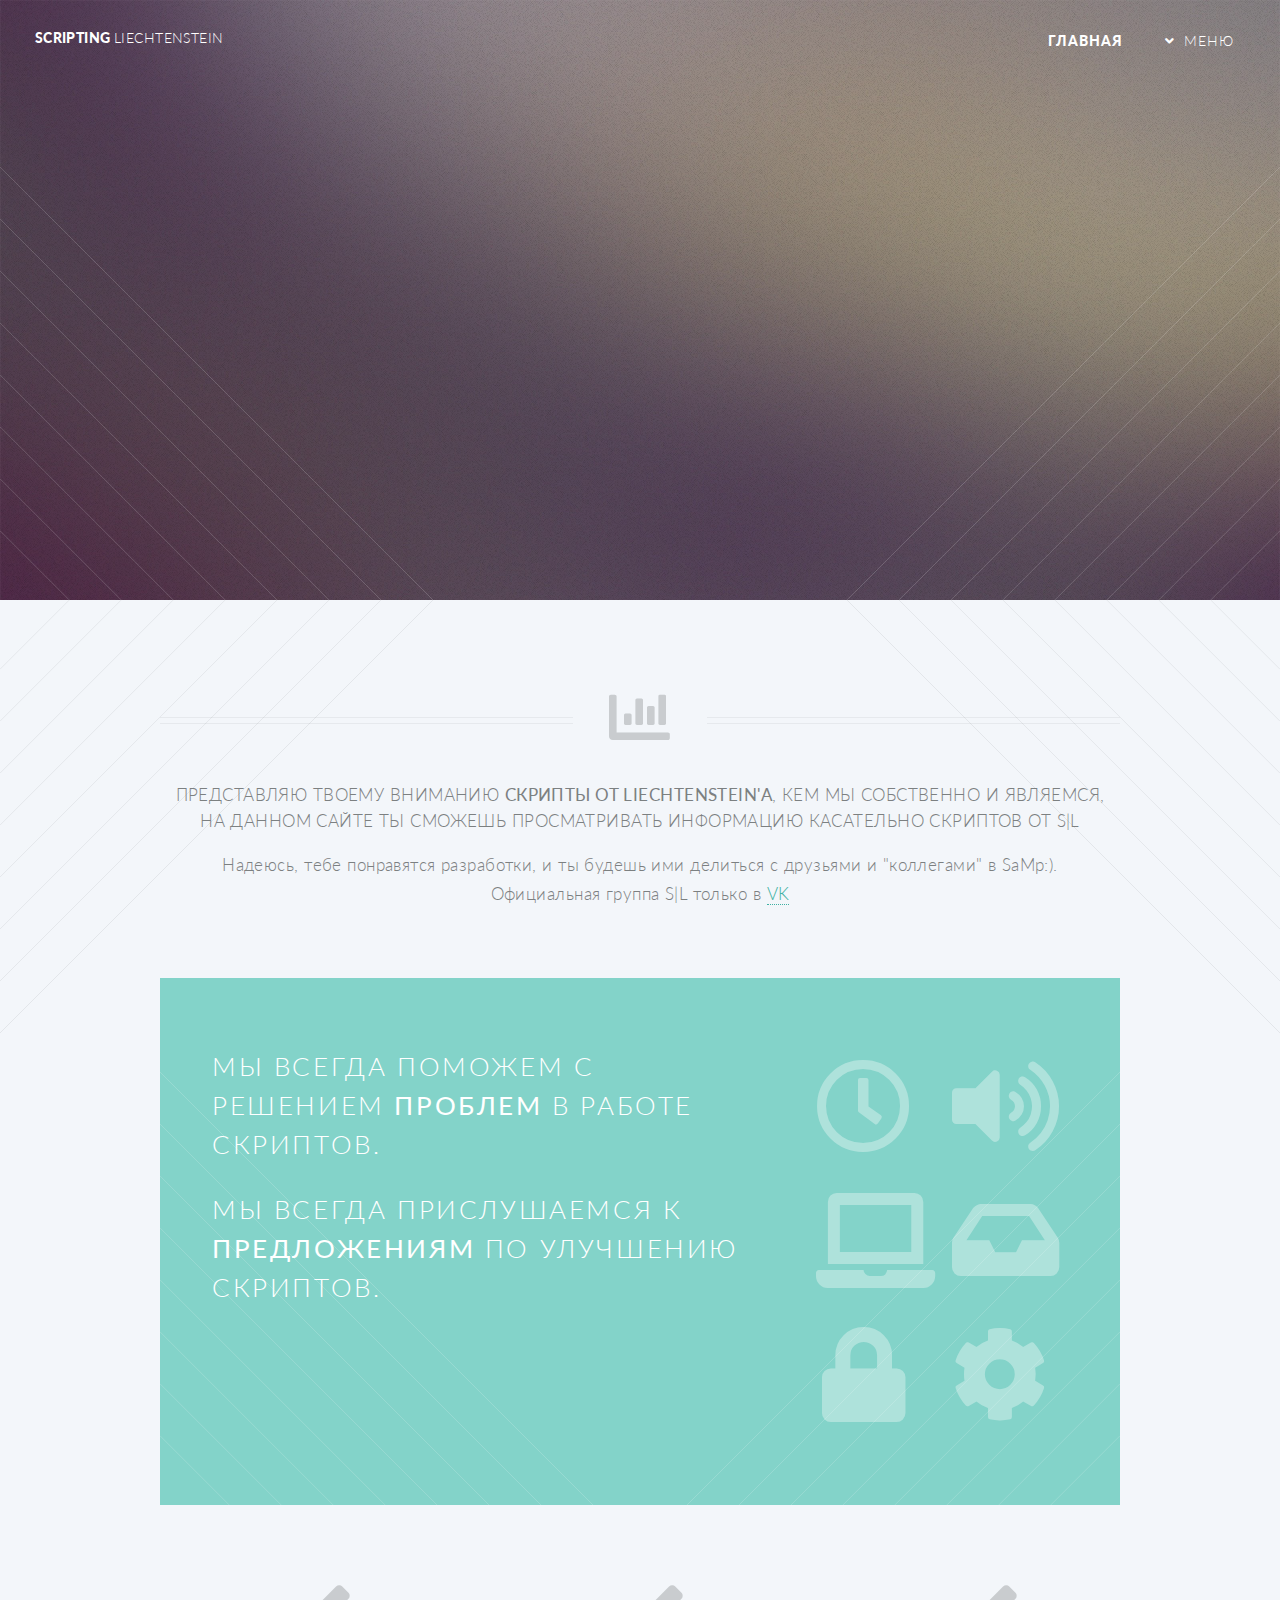
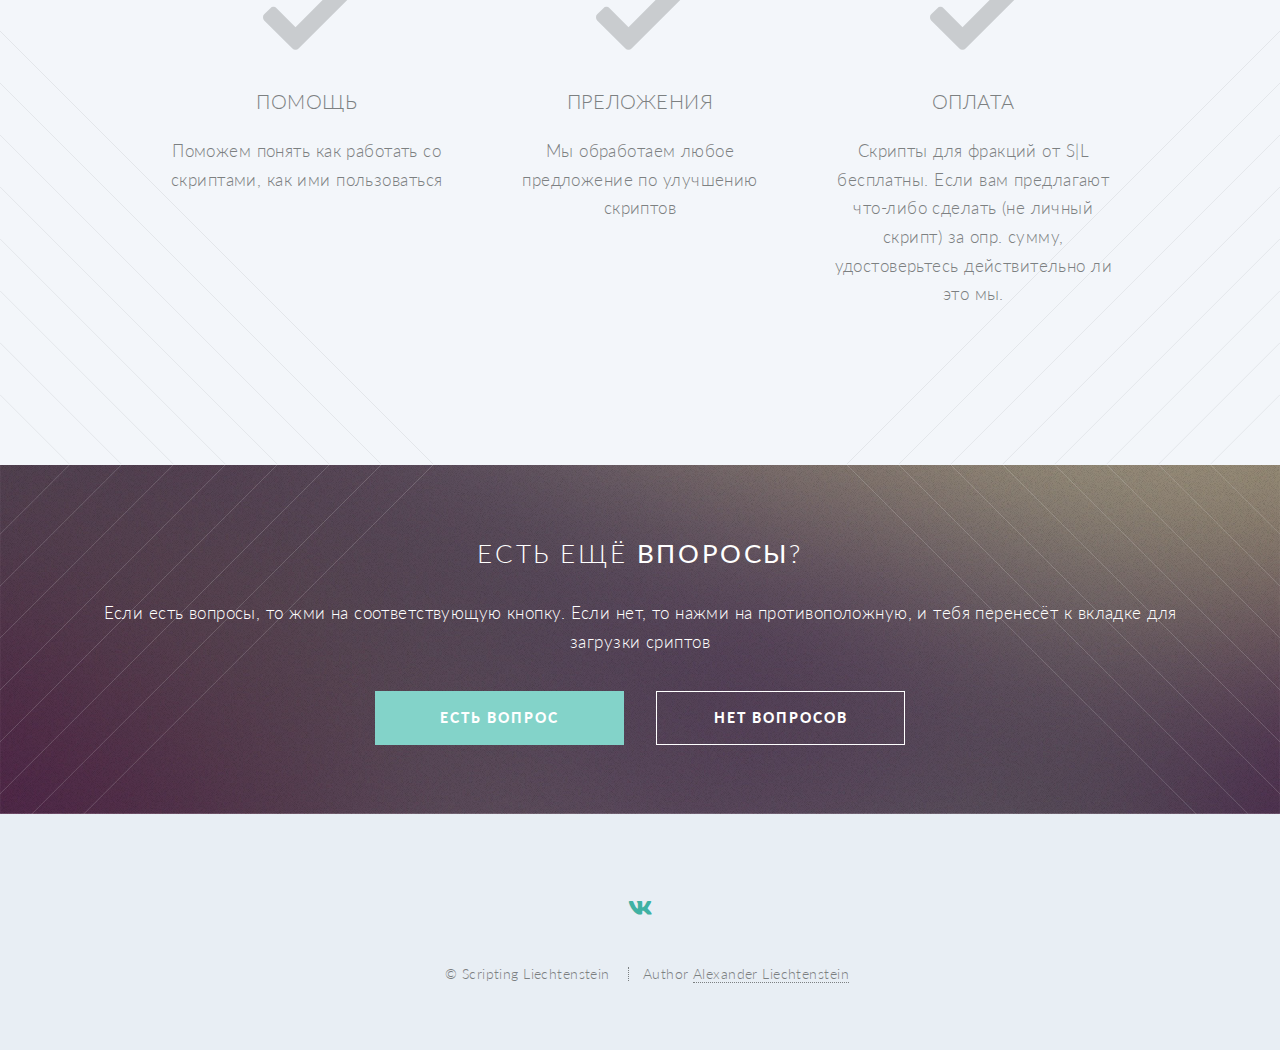
==== commit 1de5e084: "Update index.html" ====
--- a/index.html
+++ b/index.html
@@ -5,142 +5,153 @@
 -->
 <html lang="ru">
 <html>
-	<head>
-		<title>Scripting Liechtenstein</title>
-		<meta charset="utf-8" />
-		<meta name="viewport" content="width=device-width, initial-scale=1, user-scalable=no" />
-		<link rel="stylesheet" href="assets/css/main.css" />
-		<noscript><link rel="stylesheet" href="assets/css/noscript.css" /></noscript>
+
+<head>
+	<title>Scripting Liechtenstein</title>
+	<meta charset="utf-8" />
+	<meta name="viewport" content="width=device-width, initial-scale=1, user-scalable=no" />
+	<link rel="stylesheet" href="assets/css/main.css" />
+	<noscript>
+		<link rel="stylesheet" href="assets/css/noscript.css" /></noscript>
+	<audio autoplay loop preload>
 		<source src="media/music.mp3">
-	</head>
-	<body class="index is-preload">
-		<div id="page-wrapper">
-
-			<!-- Header -->
-				<header id="header" class="alt">
-					<h1 id="logo"><a href="index.html">Scripting <span>Liechtenstein</span></a></h1>
-					<nav id="nav">
+	</audio>
+	<script type="text/javascript" src="https://vk.com/js/api/openapi.js?162"></script>
+
+	<script type="text/javascript">
+		VK.init({ apiId: 6913993, onlyWidgets: true });
+	</script>
+</head>
+
+<body class="index is-preload">
+	<div id="page-wrapper">
+
+		<!-- Header -->
+		<header id="header" class="alt">
+			<h1 id="logo"><a href="index.html">Scripting <span>Liechtenstein</span></a></h1>
+			<nav id="nav">
+				<ul>
+					<li class="current"><a href="index.html">Главная</a></li>
+					<li class="submenu">
+						<a href="#">Меню</a>
 						<ul>
-							<li class="current"><a href="index.html">Главная</a></li>
-							<li class="submenu">
-								<a href="#">Меню</a>
-								<ul>
-									<li><a href="scripts.html">Скрипты</a></li>
-									<li><a href="contact.html">Contact</a></li>
-								</ul>
-							</li>
-							<!-- <li><a href="#" class="button primary">Sign Up</a></li> -->
+							<li><a href="scripts.html">Скрипты</a></li>
+							<li><a href="contact.html">Контакт</a></li>
 						</ul>
-					</nav>
+					</li>
+					<!-- <li><a href="#" class="button primary">Sign Up</a></li> -->
+				</ul>
+			</nav>
+		</header>
+
+		<!-- Banner -->
+		<section id="banner">
+			<div class="inner">
+
+				<header>
+					<h2>Scripting Liechtenstein</h2>
 				</header>
-
-			<!-- Banner -->
-				<section id="banner">
-					<div class="inner">
+				<p>Это официальный сайт<strong> Scripting Liechtenstein</strong> <br />
+					Добро пожаловать!
+					<br />
+					<a href="https://vk.com/scripts_by_liechtenstein">Официальная группа VK</a>.</p>
+				<footer>
+					<ul class="buttons stacked">
+						<li><a href="#main" class="button fit scrolly">Нажми</a></li>
+					</ul>
+				</footer>
+
+			</div>
+
+		</section>
+
+		<!-- Main -->
+		<article id="main">
+
+			<header class="special container">
+				<span class="icon solid fa-chart-bar"></span>
+				<h1>Представляю твоему вниманию <strong>Скрипты от Liechtenstein'а</strong>, кем мы собственно и являемся,
+					<br />
+					На данном сайте ты сможешь просматривать информацию касательно скриптов от S|L</h1>
+				<p>Надеюсь, тебе понравятся разработки, и ты будешь ими делиться с друзьями и "коллегами" в SaMp:).
+					<br />
+					Официальная группа S|L только в <a href="https://vk.com/scripts_by_liechtenstein">VK</a></p>
+			</header>
+
+			<!-- One -->
+			<section class="wrapper style2 container special-alt">
+				<div class="row gtr-50">
+					<div class="col-8 col-12-narrower">
 
 						<header>
-							<h2>Scripting Liechtenstein</h2>
+							<h2>Мы всегда поможем с решением <strong>проблем</strong> в работе скриптов.</h2>
+							<h2>Мы всегда прислушаемся к <strong>предложениям</strong> по улучшению скриптов.</h2>
 						</header>
-						<p>Это официальный сайт<strong> Scripting Liechtenstein</strong>						<br />
-						Добро пожаловать!
-						<br />
-						<a href="https://vk.com/scripts_by_liechtenstein">Официальная группа VK</a>.</p>
-						<footer>
-							<ul class="buttons stacked">
-								<li><a href="#main" class="button fit scrolly">Нажми</a></li>
-							</ul>
-						</footer>
-
-					</div>
-
-				</section>
-
-			<!-- Main -->
-				<article id="main">
-
-					<header class="special container">
-						<span class="icon solid fa-chart-bar"></span>
-						<h1>Представляю твоему вниманию <strong>Скрипты от Liechtenstein'а</strong> кем мы собственно и являемся
-						<br />
-						На данном сайте ты сможешь просматривать информацию касательно скриптов от S|L</h1>
-						<p>Надеюсь тебе понравятся разработки и ты будешь ими делиться с друзьями и "коллегами" в SaMp:)
-						<br />
-						Официальная группа S|L только в <a href="https://vk.com/scripts_by_liechtenstein">VK</a></p>
-					</header>
-
-					<!-- One -->
-						<section class="wrapper style2 container special-alt">
-							<div class="row gtr-50">
-								<div class="col-8 col-12-narrower">
-
-									<header>
-										<h2>Мы всегда поможем с решением <strong>проблем</strong> в работе скриптов.</h2>
-										<h2>Мы всегда прислушаемся к <strong>предложениям</strong> по улучшению скриптов.</h2>
-									</header>
-									<p></p>
-									<!-- <footer>
+						<p></p>
+						<!-- <footer>
 										<ul class="buttons">
 											<li><a href="#" class="button">Find Out More</a></li>
 										</ul>
 									</footer> -->
 
-								</div>
-								<div class="col-4 col-12-narrower imp-narrower">
-
-									<ul class="featured-icons">
-										<li><span class="icon fa-clock"><span class="label">Feature 1</span></span></li>
-										<li><span class="icon solid fa-volume-up"><span class="label">Feature 2</span></span></li>
-										<li><span class="icon solid fa-laptop"><span class="label">Feature 3</span></span></li>
-										<li><span class="icon solid fa-inbox"><span class="label">Feature 4</span></span></li>
-										<li><span class="icon solid fa-lock"><span class="label">Feature 5</span></span></li>
-										<li><span class="icon solid fa-cog"><span class="label">Feature 6</span></span></li>
-									</ul>
-
-								</div>
-							</div>
+					</div>
+					<div class="col-4 col-12-narrower imp-narrower">
+
+						<ul class="featured-icons">
+							<li><span class="icon fa-clock"><span class="label">Feature 1</span></span></li>
+							<li><span class="icon solid fa-volume-up"><span class="label">Feature 2</span></span></li>
+							<li><span class="icon solid fa-laptop"><span class="label">Feature 3</span></span></li>
+							<li><span class="icon solid fa-inbox"><span class="label">Feature 4</span></span></li>
+							<li><span class="icon solid fa-lock"><span class="label">Feature 5</span></span></li>
+							<li><span class="icon solid fa-cog"><span class="label">Feature 6</span></span></li>
+						</ul>
+
+					</div>
+				</div>
+			</section>
+
+			<!-- Two -->
+			<section class="wrapper style1 container special">
+				<div class="row">
+					<div class="col-4 col-12-narrower">
+
+						<section>
+							<span class="icon solid featured fa-check"></span>
+							<header>
+								<h3>Помощь</h3>
+							</header>
+							<p>Поможем понять как работать со скриптами, как ими пользоваться</p>
 						</section>
 
-					<!-- Two -->
-						<section class="wrapper style1 container special">
-							<div class="row">
-								<div class="col-4 col-12-narrower">
-
-									<section>
-										<span class="icon solid featured fa-check"></span>
-										<header>
-											<h3>Помощь</h3>
-										</header>
-										<p>Поможем понять как работать со скриптами, как ими пользоваться</p>
-									</section>
-
-								</div>
-								<div class="col-4 col-12-narrower">
-
-									<section>
-										<span class="icon solid featured fa-check"></span>
-										<header>
-											<h3>Преложения</h3>
-										</header>
-										<p>Мы обработаем любое предложение по улучшению скриптов</p>
-									</section>
-
-								</div>
-								<div class="col-4 col-12-narrower">
-
-									<section>
-										<span class="icon solid featured fa-check"></span>
-										<header>
-											<h3>Оплата</h3>
-										</header>
-										<p>Скрипты для фракций от S|L бесплатны. Если вам предлагают что либо сделать (не личный скрипт) за опр. сумму, удостоверьтесь действительно ли это мы.</p>
-									</section>
-
-								</div>
-							</div>
+					</div>
+					<div class="col-4 col-12-narrower">
+
+						<section>
+							<span class="icon solid featured fa-check"></span>
+							<header>
+								<h3>Преложения</h3>
+							</header>
+							<p>Мы обработаем любое предложение по улучшению скриптов</p>
 						</section>
 
-					<!-- Three -->
-						<!-- <section class="wrapper style3 container special">
+					</div>
+					<div class="col-4 col-12-narrower">
+
+						<section>
+							<span class="icon solid featured fa-check"></span>
+							<header>
+								<h3>Оплата</h3>
+							</header>
+							<p>Скрипты для фракций от S|L бесплатны. Если вам предлагают что-либо сделать (не личный скрипт) за опр. сумму,
+							удостоверьтесь действительно ли это мы.</p>
+						</section>
+
+					</div>
+				</div>
+			</section>
+
+			<!-- Three -->
+			<!-- <section class="wrapper style3 container special">
 
 							<header class="major">
 								<h2>Next look at this <strong>cool stuff</strong></h2>
@@ -203,52 +214,60 @@
 
 						</section> -->
 
-				</article>
-
-			<!-- CTA -->
-				<section id="cta">
-
-					<header>
-						<h2>Есть ещё <strong>впоросы</strong>?</h2>
-						<p>Если есть вопросы то жми на соответствующую кнопку. Если нет то нажми на противоположную и тебя перенесёт к вкладке для загрузки сриптов</p>
-					</header>
-					<footer>
-						<ul class="buttons">
-							<li><a href="#" class="button primary">Есть вопрос</a></li>
-							<li><a href="#" class="button">Нет вопросов</a></li>
-						</ul>
-					</footer>
-
-				</section>
-
-			<!-- Footer -->
-				<footer id="footer">
-
-					<ul class="icons">
-						<!-- <li><a href="#" class="icon brands circle fa-twitter"><span class="label">Twitter</span></a></li> -->
-						<li><a href="https://vk.com/scripts_by_liechtenstein" class="icon brands circle fa-vk"><span class="label">ВКонтакте</span></a></li>
-						<!-- <li><a href="#" class="icon brands circle fa-google-plus-g"><span class="label">Google+</span></a></li> -->
-						<!-- <li><a href="#" class="icon brands circle fa-github"><span class="label">Github</span></a></li> -->
-						<!-- <li><a href="#" class="icon brands circle fa-dribbble"><span class="label">Dribbble</span></a></li> -->
-					</ul>
-
-					<ul class="copyright">
-						<li>&copy; Scripting Liechtenstein</li><li>Author <a href="https://vk.com/alexanderliecht">Alexander Liechtenstein</a></li>
-					</ul>
-
-				</footer>
-
-		</div>
-
-		<!-- Scripts -->
-			<script src="assets/js/jquery.min.js"></script>
-			<script src="assets/js/jquery.dropotron.min.js"></script>
-			<script src="assets/js/jquery.scrolly.min.js"></script>
-			<script src="assets/js/jquery.scrollex.min.js"></script>
-			<script src="assets/js/browser.min.js"></script>
-			<script src="assets/js/breakpoints.min.js"></script>
-			<script src="assets/js/util.js"></script>
-			<script src="assets/js/main.js"></script>
-
-	</body>
+		</article>
+
+		<!-- CTA -->
+		<section id="cta">
+
+			<header>
+				<h2>Есть ещё <strong>впоросы</strong>?</h2>
+				<p>Если есть вопросы, то жми на соответствующую кнопку. Если нет, то нажми на противоположную, и тебя перенесёт к вкладке
+				для загрузки сриптов</p>
+			</header>
+			<footer>
+				<ul class="buttons">
+					<li><a href="https://vk.com/im?sel=-174663474" target='_blank' class="button primary">Есть
+							вопрос</a></li>
+					<li><a href="scripts.html" class="button">Нет вопросов</a></li>
+				</ul>
+			</footer>
+
+		</section>
+<div id="vk_comments"></div>
+<script type="text/javascript">
+	VK.Widgets.Comments("vk_comments", { limit: 50, attach: "*" });
+</script>
+		<!-- Footer -->
+		<footer id="footer">
+
+			<ul class="icons">
+				<!-- <li><a href="#" class="icon brands circle fa-twitter"><span class="label">Twitter</span></a></li> -->
+				<li><a href="https://vk.com/scripts_by_liechtenstein" class="icon brands circle fa-vk"><span
+							class="label">ВКонтакте</span></a></li>
+				<!-- <li><a href="#" class="icon brands circle fa-google-plus-g"><span class="label">Google+</span></a></li> -->
+				<!-- <li><a href="#" class="icon brands circle fa-github"><span class="label">Github</span></a></li> -->
+				<!-- <li><a href="#" class="icon brands circle fa-dribbble"><span class="label">Dribbble</span></a></li> -->
+			</ul>
+
+			<ul class="copyright">
+				<li>&copy; Scripting Liechtenstein</li>
+				<li>Author <a href="https://vk.com/alexanderliecht">Alexander Liechtenstein</a></li>
+			</ul>
+
+		</footer>
+
+	</div>
+
+	<!-- Scripts -->
+	<script src="assets/js/jquery.min.js"></script>
+	<script src="assets/js/jquery.dropotron.min.js"></script>
+	<script src="assets/js/jquery.scrolly.min.js"></script>
+	<script src="assets/js/jquery.scrollex.min.js"></script>
+	<script src="assets/js/browser.min.js"></script>
+	<script src="assets/js/breakpoints.min.js"></script>
+	<script src="assets/js/util.js"></script>
+	<script src="assets/js/main.js"></script>
+
+</body>
+
 </html>
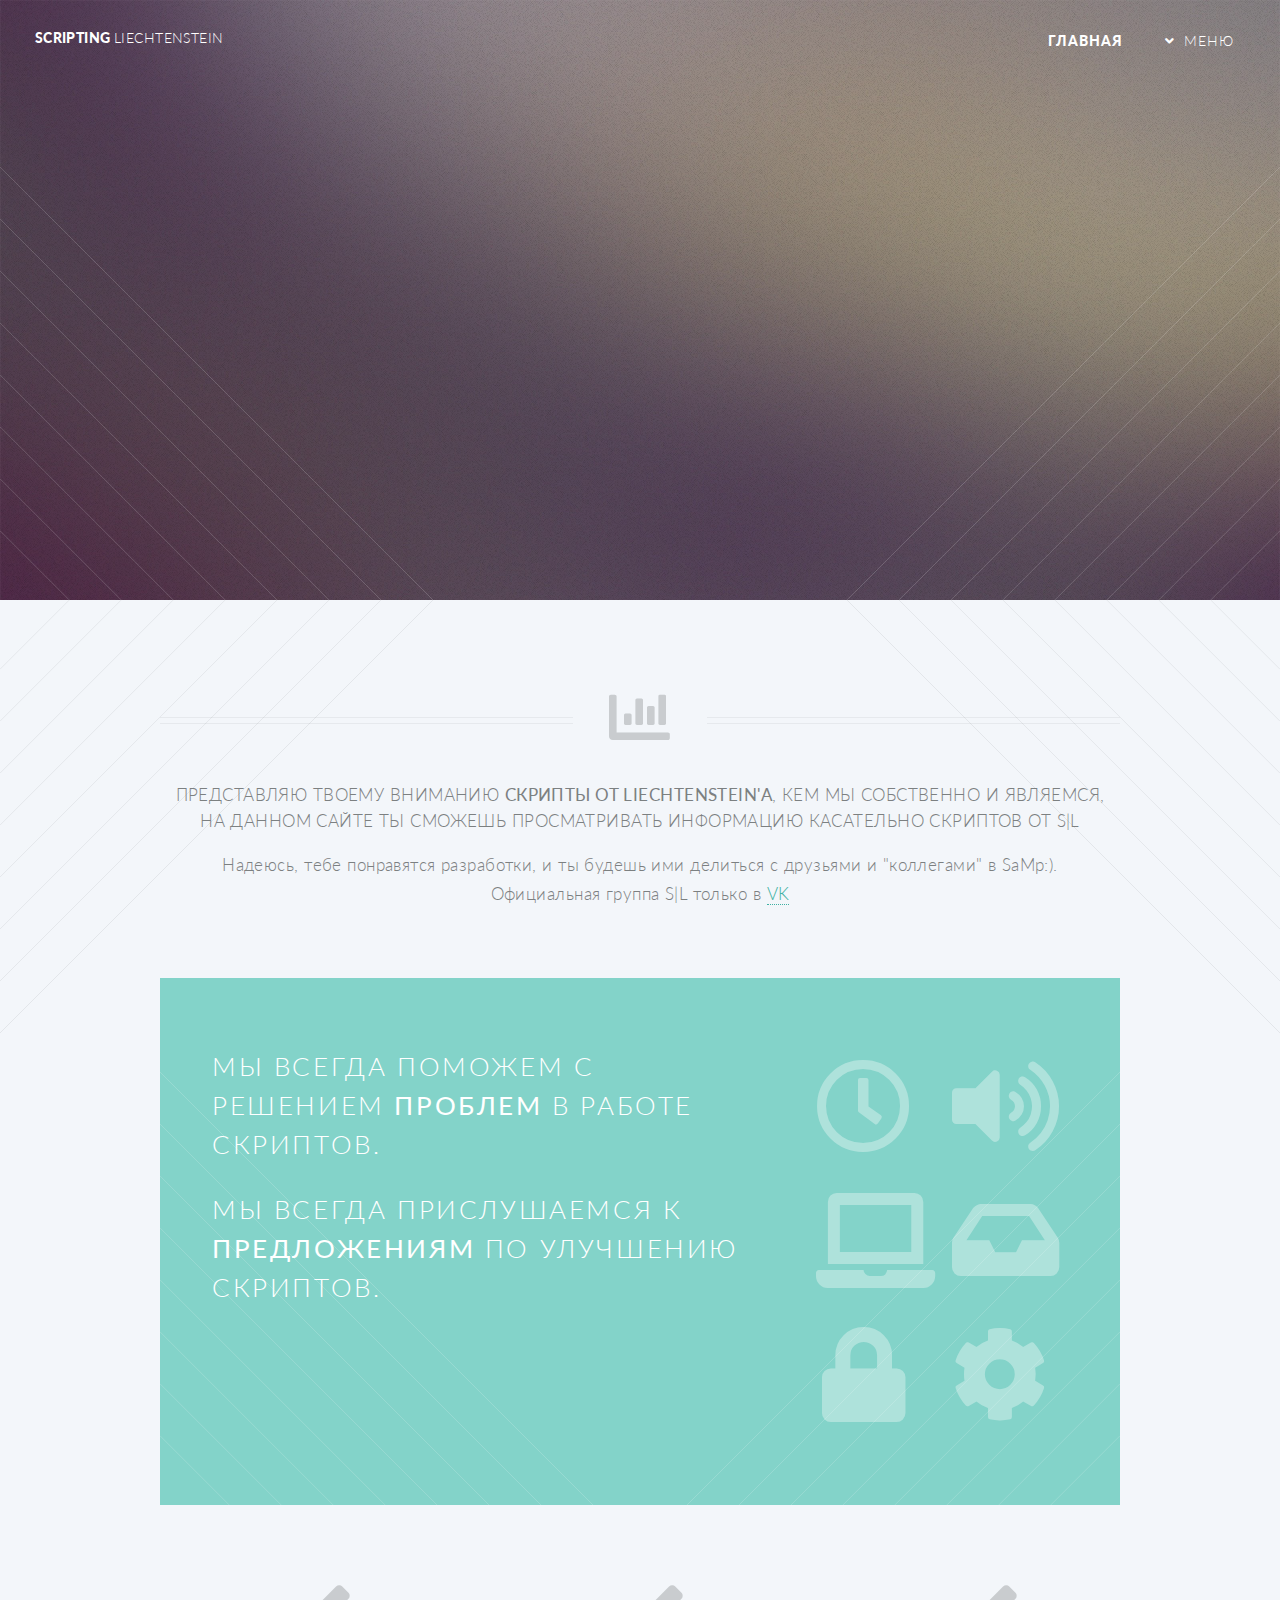
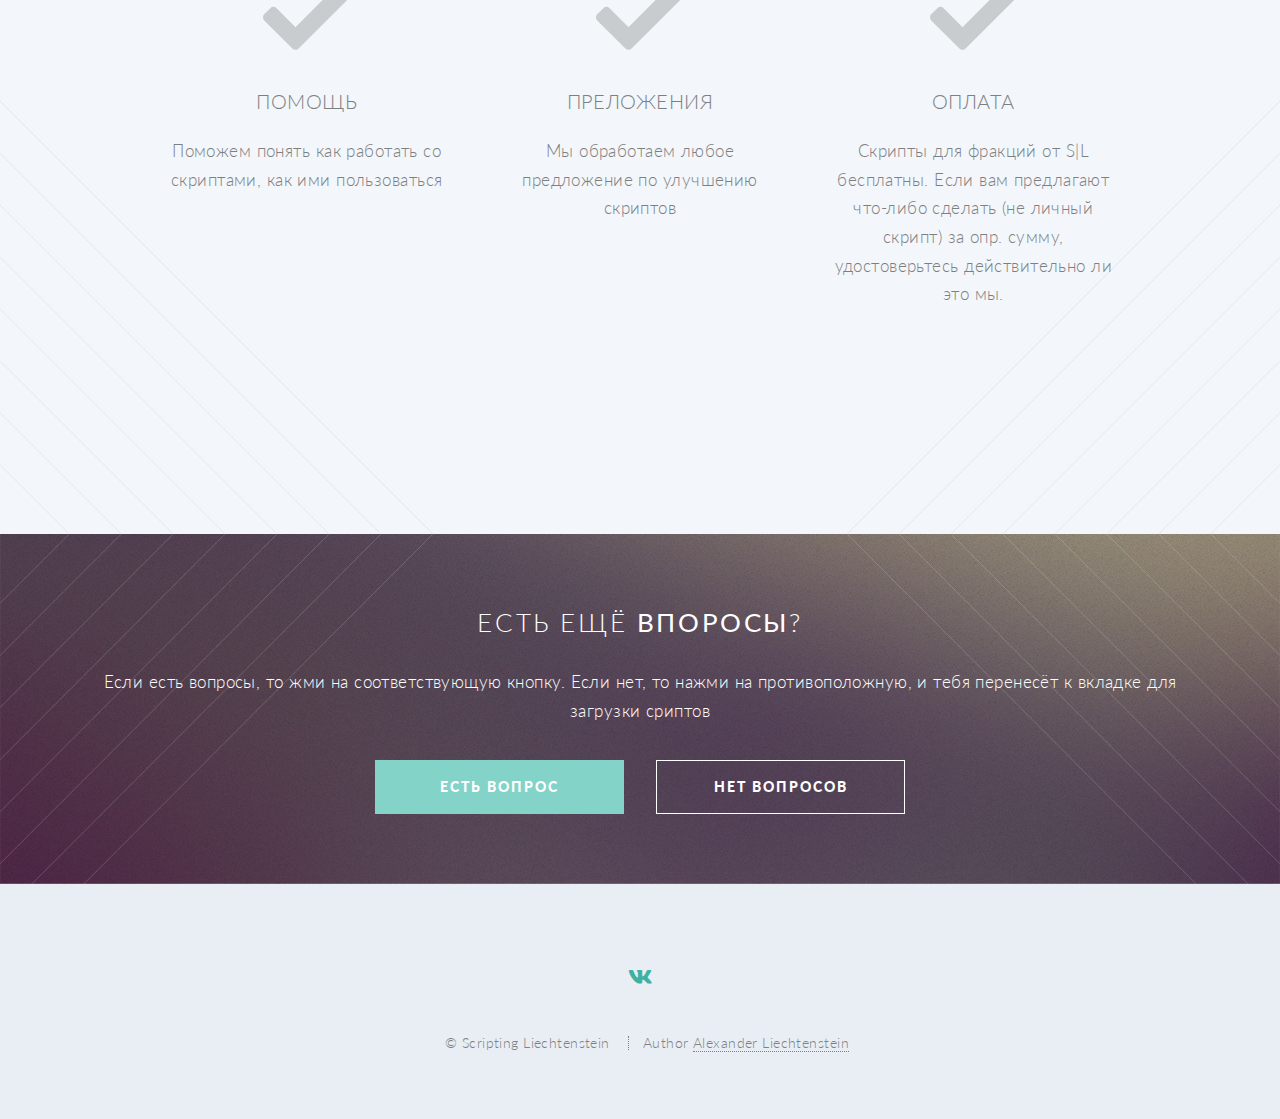
==== commit 7d7873fa: "Update index.html" ====
--- a/index.html
+++ b/index.html
@@ -21,6 +21,7 @@
 	<script type="text/javascript">
 		VK.init({ apiId: 6913993, onlyWidgets: true });
 	</script>
+	<script type="text/javascript" src="https://vk.com/js/api/openapi.js?162"></script>
 </head>
 
 <body class="index is-preload">
@@ -35,8 +36,9 @@
 					<li class="submenu">
 						<a href="#">Меню</a>
 						<ul>
+							<li><a href='resurce.html'>Ресурсы</a></li>
 							<li><a href="scripts.html">Скрипты</a></li>
-							<li><a href="contact.html">Контакт</a></li>
+							<!-- <li><a href="contact.html">Контакт</a></li> -->
 						</ul>
 					</li>
 					<!-- <li><a href="#" class="button primary">Sign Up</a></li> -->
@@ -149,7 +151,10 @@
 					</div>
 				</div>
 			</section>
-
+			<div id="vk_community_messages"></div>
+			<script type="text/javascript">
+				VK.Widgets.CommunityMessages("vk_community_messages", 174663474, { expandTimeout: "10000", tooltipButtonText: "Есть вопрос? Пиши не стесняйся!" });
+			</script>
 			<!-- Three -->
 			<!-- <section class="wrapper style3 container special">
 
@@ -235,7 +240,7 @@
 		</section>
 <div id="vk_comments"></div>
 <script type="text/javascript">
-	VK.Widgets.Comments("vk_comments", { limit: 50, attach: "*" });
+	VK.Widgets.Comments("vk_comments", { limit: 10, attach: "*" });
 </script>
 		<!-- Footer -->
 		<footer id="footer">
